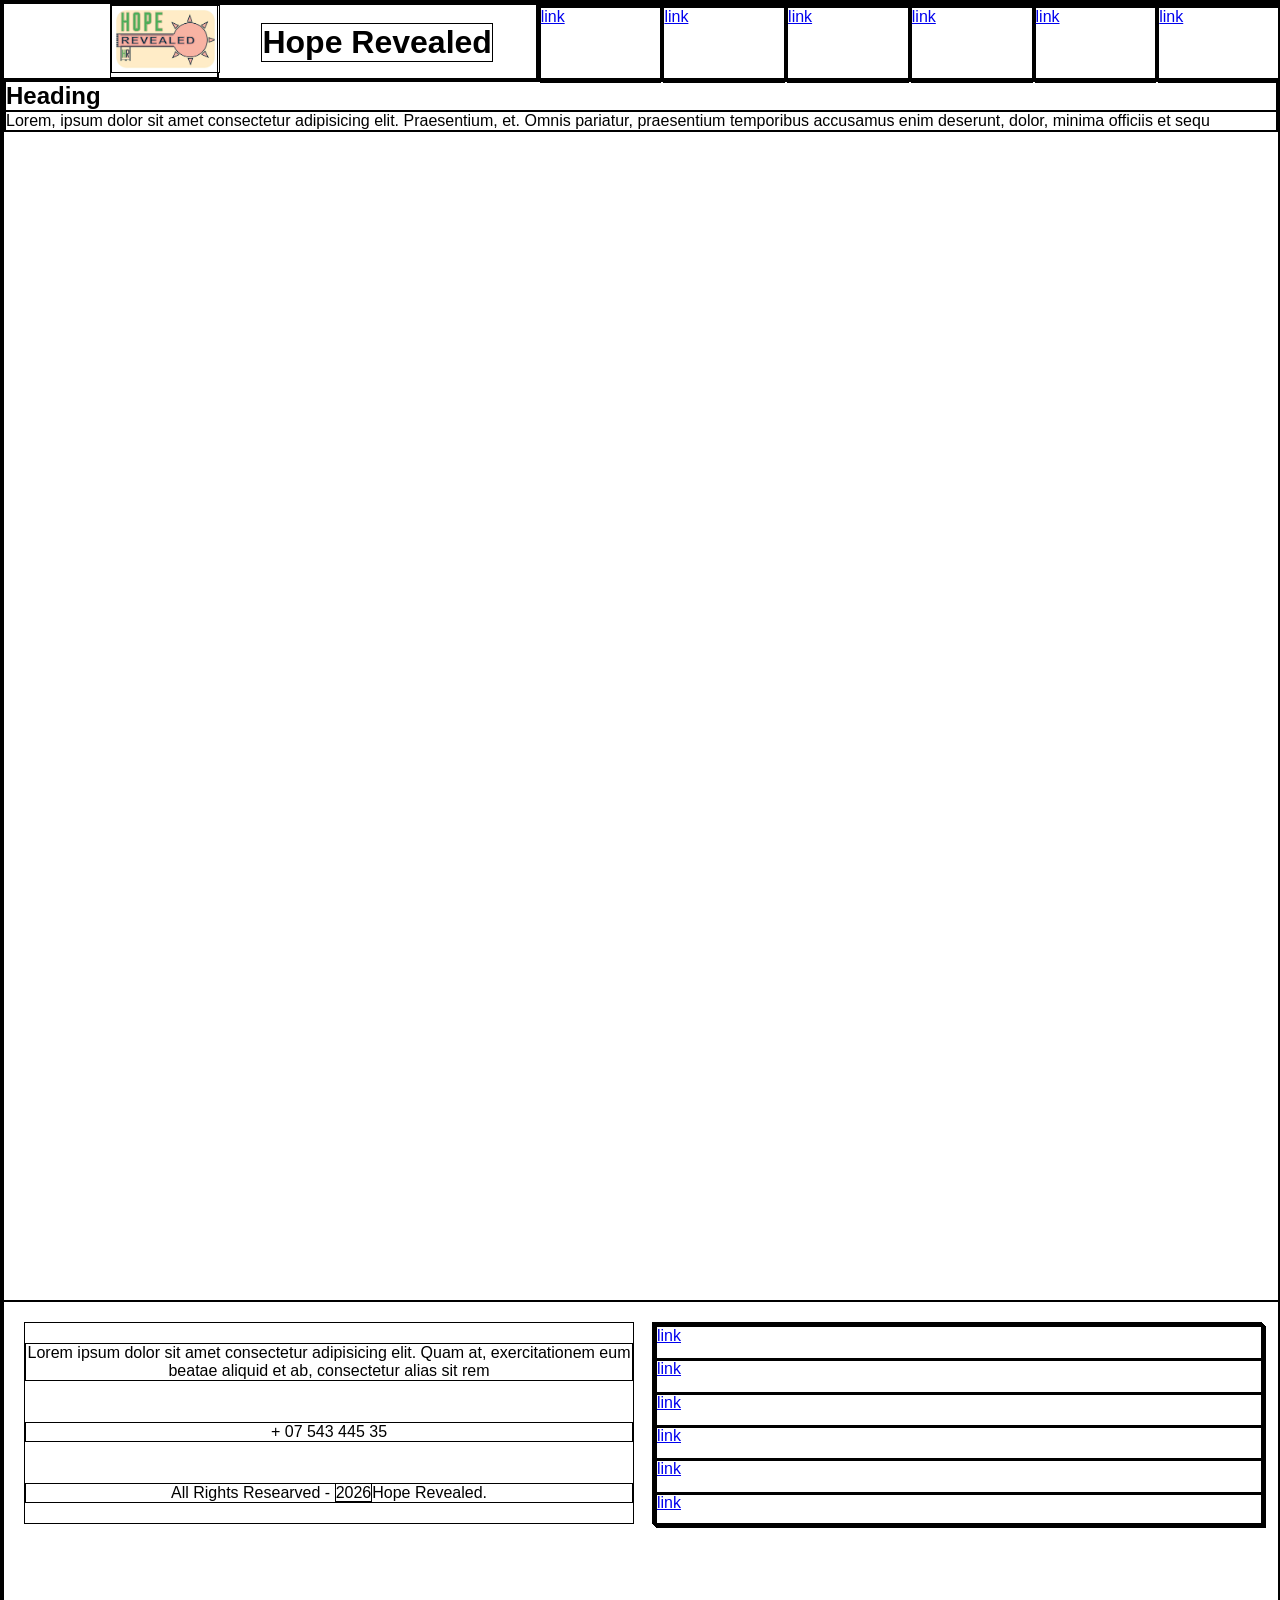
==== index.html @ e5c8e235 "hero section" ====
<!DOCTYPE html>
<html lang="en">
  <head>
    <meta charset="UTF-8" />
    <meta name="viewport" content="width=device-width, initial-scale=1.0" />
    <title>Hope Revealed</title>
    <link
      rel="shortcut icon"
      href="./src/assets/icons/favicon.ico"
      type="image/x-icon"
    />
    <link rel="stylesheet" href="./src/css/style.css" />
    <link rel="stylesheet" href="./src/css/layout.css" />
    <link rel="stylesheet" href="./src/css/mediaqueries.css" />
  </head>
  <body>
    <div class="wrapper">
      <header>
        <div class="logo">
          <img src="./src/assets/images/logo.jpg" alt="logo" />
        </div>
        <div class="heading">
          <h1>Hope Revealed</h1>
        </div>
        <div class="navigation">
          <nav>
            <ul>
              <li><a href="#">link</a></li>
              <li><a href="#">link</a></li>
              <li><a href="#">link</a></li>
              <li><a href="#">link</a></li>
              <li><a href="#">link</a></li>
              <li><a href="#">link</a></li>
            </ul>
          </nav>
        </div>
        <div class="togglebutton">
          <button onclick="ToggleNavigation()">MENU</button>
        </div>
      </header>
      <main>
        <section>
          <h2>Heading</h2>
          <p>
            Lorem, ipsum dolor sit amet consectetur adipisicing elit.
            Praesentium, et. Omnis pariatur, praesentium temporibus accusamus
            enim deserunt, dolor, minima officiis et sequ
          </p>
        </section>
      </main>
      <footer>
        <div class="footertext">
          <p>
            Lorem ipsum dolor sit amet consectetur adipisicing elit. Quam at,
            exercitationem eum beatae aliquid et ab, consectetur alias sit rem
          </p>
          <p>+ 07 543 445 35</p>
          <p>All Rights Researved - <span id="year"></span>Hope Revealed.</p>
        </div>
        <div class="footernavigation">
          <nav>
            <ul>
              <li><a href="#">link</a></li>
              <li><a href="#">link</a></li>
              <li><a href="#">link</a></li>
              <li><a href="#">link</a></li>
              <li><a href="#">link</a></li>
              <li><a href="#">link</a></li>
            </ul>
          </nav>
        </div>
      </footer>
    </div>
    <script src="./src/js/script.js"></script>
  </body>
</html>
---- src/css/layout.css ----
* {
  margin: 0px;
  padding: 0px;
  scroll-behavior: smooth;
  font-family: Arial, sans-serif;
  border: 0.1px solid black;
}

.wrapper {
  width: 100%;
  height: 100%;
  display: grid;
  grid-template-columns: repeat(1, 1fr);
  grid-template-rows: 1fr 16fr 4fr;
}

.wrapper header {
  grid-row: 1;
  width: 100%;
  height: fit-content;
  display: grid;
  grid-template-columns: repeat(12, 1fr);
  grid-template-rows: repeat(1, 20vh), auto, auto;
}
.wrapper header .logo {
  width: 100%;
  grid-column: 2;
  grid-row: 1;
}
.wrapper header .logo img {
  width: 100%;
}
.wrapper header .heading {
  grid-column: 1 / -1;
  height: 100%;
  width: 100%;
  display: flex;
  justify-content: center;
  align-items: center;
  text-align: center;
  grid-row: 2;
}
.wrapper header .navigation {
  grid-column: 1 / -1;
  grid-row: 3;
  height: 100%;
  width: 100%;
  display: none;
}
.wrapper header .navigation nav {
  display: grid;
  grid-template-rows: repeat(12, 1fr);
  grid-template-columns: repeat(12, 1fr);
  height: 100%;
  width: 100%;
}
.wrapper header .navigation nav ul {
  grid-column: 1 / -1;
  grid-row: 1 / -1;
  display: flex;
  justify-content: space-evenly;
  align-items: center;
  flex-direction: column;
  width: 100%;
  height: 100%;
}
.wrapper header .navigation nav ul li {
  width: 100%;
  height: 100%;
  display: flex;
}
.wrapper header .navigation nav ul li a {
  width: 100%;
  height: 100%;
  padding: 8px;
}
.wrapper header .togglebutton {
  grid-column: 12;
  grid-row: 1 / -1;
  height: 100%;
  width: 100%;
  display: grid;
  align-items: center;
  justify-content: center;
}

/* footer */
footer {
  grid-row: 3;
  width: 100%;
  display: grid;
  grid-template-rows: repeat(2, 1fr);
}
footer .footernavigation {
  grid-row: 1;
  width: 100%;
  height: 200px;
}
footer .footernavigation nav {
  width: 100%;
  height: 200px;
}
footer .footernavigation nav ul {
  width: 100%;
  height: 200px;
  display: grid;
}
footer .footernavigation nav ul li {
  width: 100%;
  height: 100%;
  display: grid;
}
footer .footernavigation nav ul li a {
  width: 100%;
  height: 100%;
}
footer .footertext {
  grid-row: 2;
  width: 100%;
  height: 100%;
  display: grid;
  align-items: center;
}
footer .footertext p {
  text-align: center;
}

@media screen and (min-width: 600px) {
  .wrapper header {
    width: 100%;
    /* height: 10vh; */
    display: grid;
    grid-template-columns: repeat(12, 1fr);
    grid-template-rows: repeat(12, 1fr), auto;
  }
  .wrapper header .logo {
    width: 100%;
    grid-column: 2;
    grid-row: 1 / -1;
  }
  .wrapper header .logo img {
    width: 100%;
  }
  .wrapper header .heading {
    grid-column: 3 / 9;
    height: 100%;
    width: 100%;
    display: flex;
    justify-content: center;
    align-items: center;
    text-align: center;
    grid-row: 1 / -1;
  }
  .wrapper header .navigation {
    grid-column: 1 / -1;
    grid-row: 2;
    height: 100%;
    width: 100%;
    display: none;
  }
  .wrapper header .navigation nav {
    display: grid;
    grid-template-rows: repeat(12, 1fr);
    grid-template-columns: repeat(12, 1fr);
    height: 100%;
    width: 100%;
  }
  .wrapper header .navigation nav ul {
    grid-column: 1 / -1;
    grid-row: 1 / -1;
    display: flex;
    justify-content: space-evenly;
    align-items: center;
    flex-direction: column;
    width: 100%;
    height: 100%;
  }
  .wrapper header .navigation nav ul li {
    width: 100%;
    height: 100%;
    display: flex;
  }
  .wrapper header .navigation nav ul li a {
    width: 100%;
    height: 100%;
    padding: 8px;
  }
  .wrapper header .togglebutton {
    grid-column: 12;
    grid-row: 1 / -1;
    height: 100%;
    width: 100%;
    display: grid;
    align-items: center;
    justify-content: center;
  }



}

@media screen and (min-width: 1000px) {
  .wrapper header {
    /* height: 10vh; */
    display: grid;
    grid-template-rows: repeat(12, 1fr);
    grid-template-columns: repeat(12, 1fr);
  }

  .wrapper header .heading {
    grid-column: 3 / 6;
    grid-row: 1/ -1;
    height: 100%;
    width: 100%;
    display: flex;
    justify-content: center;
    align-items: center;
    text-align: center;
  }

  .wrapper header .navigation {
    display: flex;
    grid-column: 6 / -1;
    grid-row: 1/ -1;
    height: 100%;
    width: 100%;
  }
  .wrapper header .navigation nav ul {
    grid-column: 1 / -1;
    grid-row: 1 / -1;
    display: flex;
    justify-content: space-evenly;
    align-items: center;
    flex-direction: row;
    width: 100%;
    height: 100%;
  }
  .wrapper header .navigation nav ul li {
    width: 100%;
    height: 100%;
    display: flex;
  }
  .wrapper header .navigation nav ul li a {
    width: 100%;
    height: 100%;
    padding: 0px;
  }
  .wrapper header .togglebutton {
    display: none;
  }

    /* footer */
  footer {
    grid-row: 3;
    width: 100%;
    display: grid;
    grid-template-columns: 20px 1fr 20px 1fr 20px;
    grid-template-rows: 20px repeat(1, 1fr) 20px;
  }
  footer .footernavigation {
    grid-column: 4;
    grid-row: 2;
    width: 100%;
    height: 200px;
  } 
  footer .footertext {
    grid-column: 2;
    grid-row: 2;
    width: 100%;
    height: 200px;
  } 

}
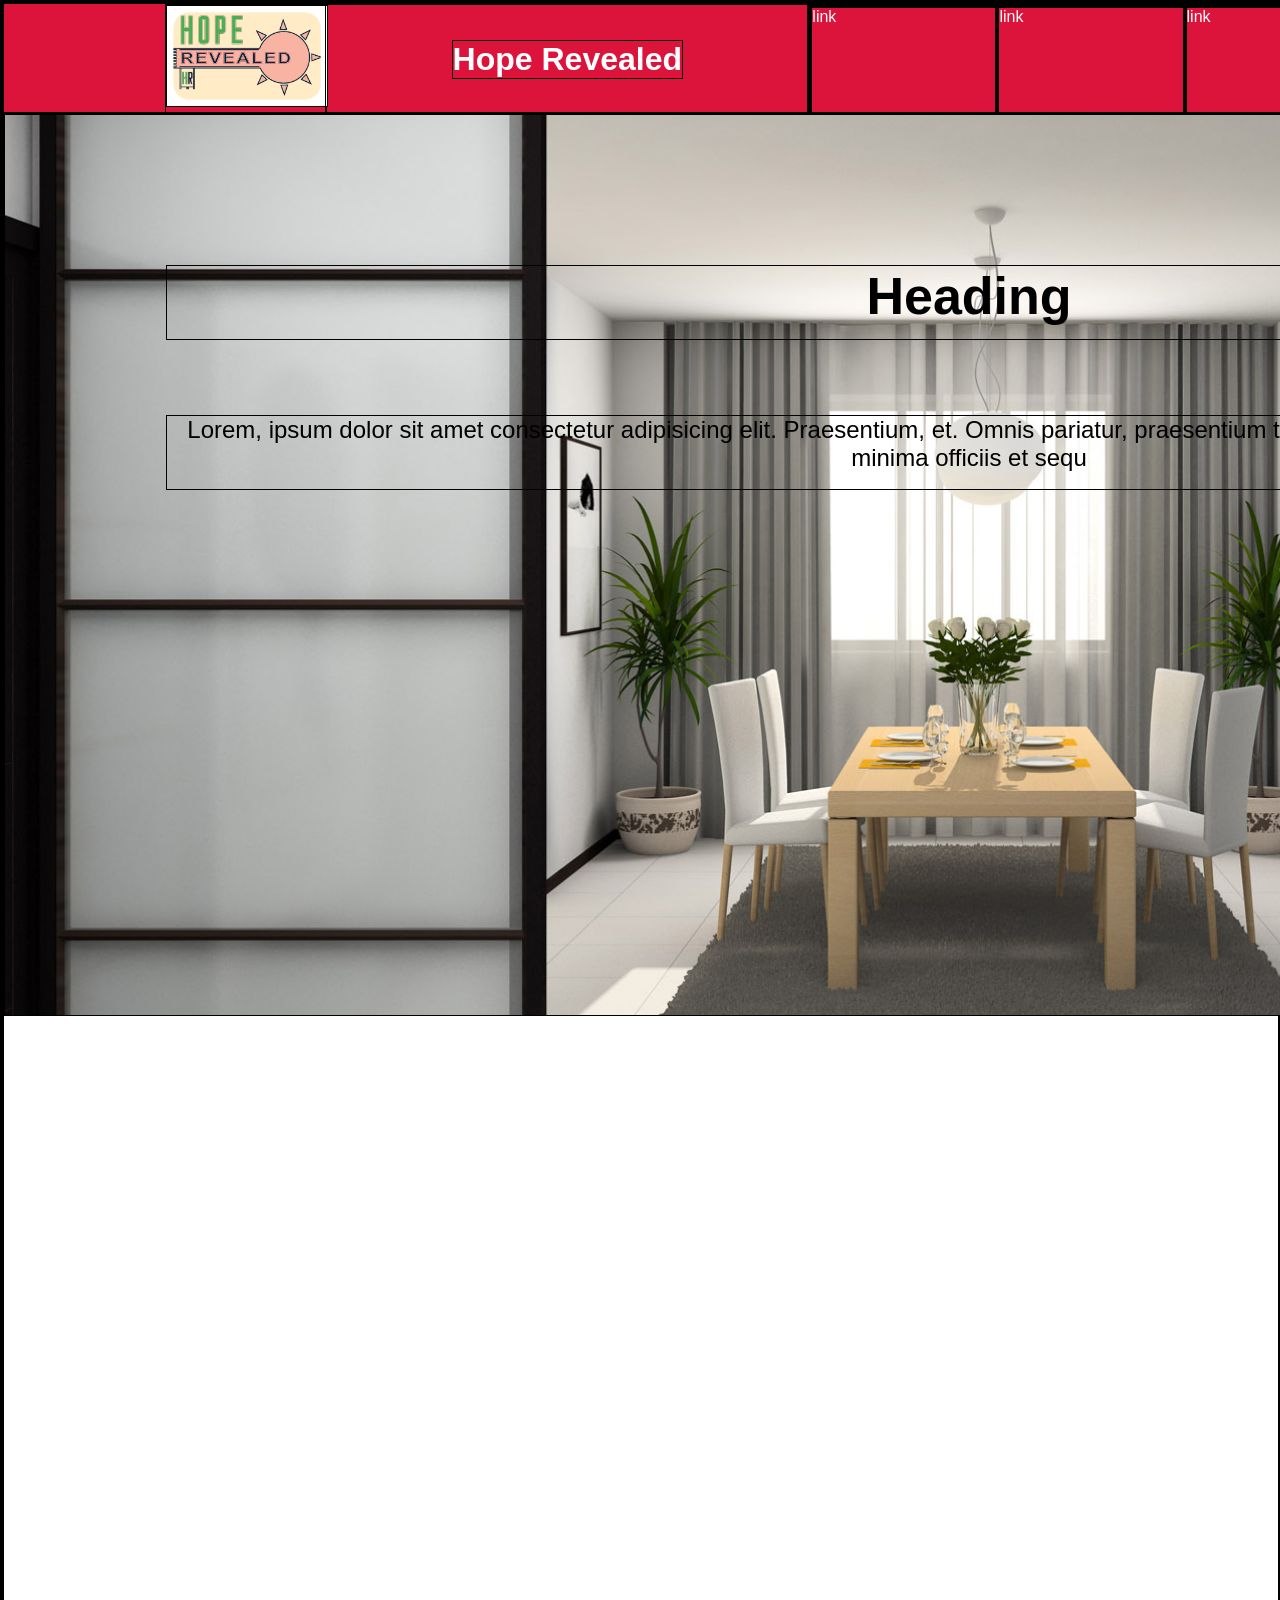
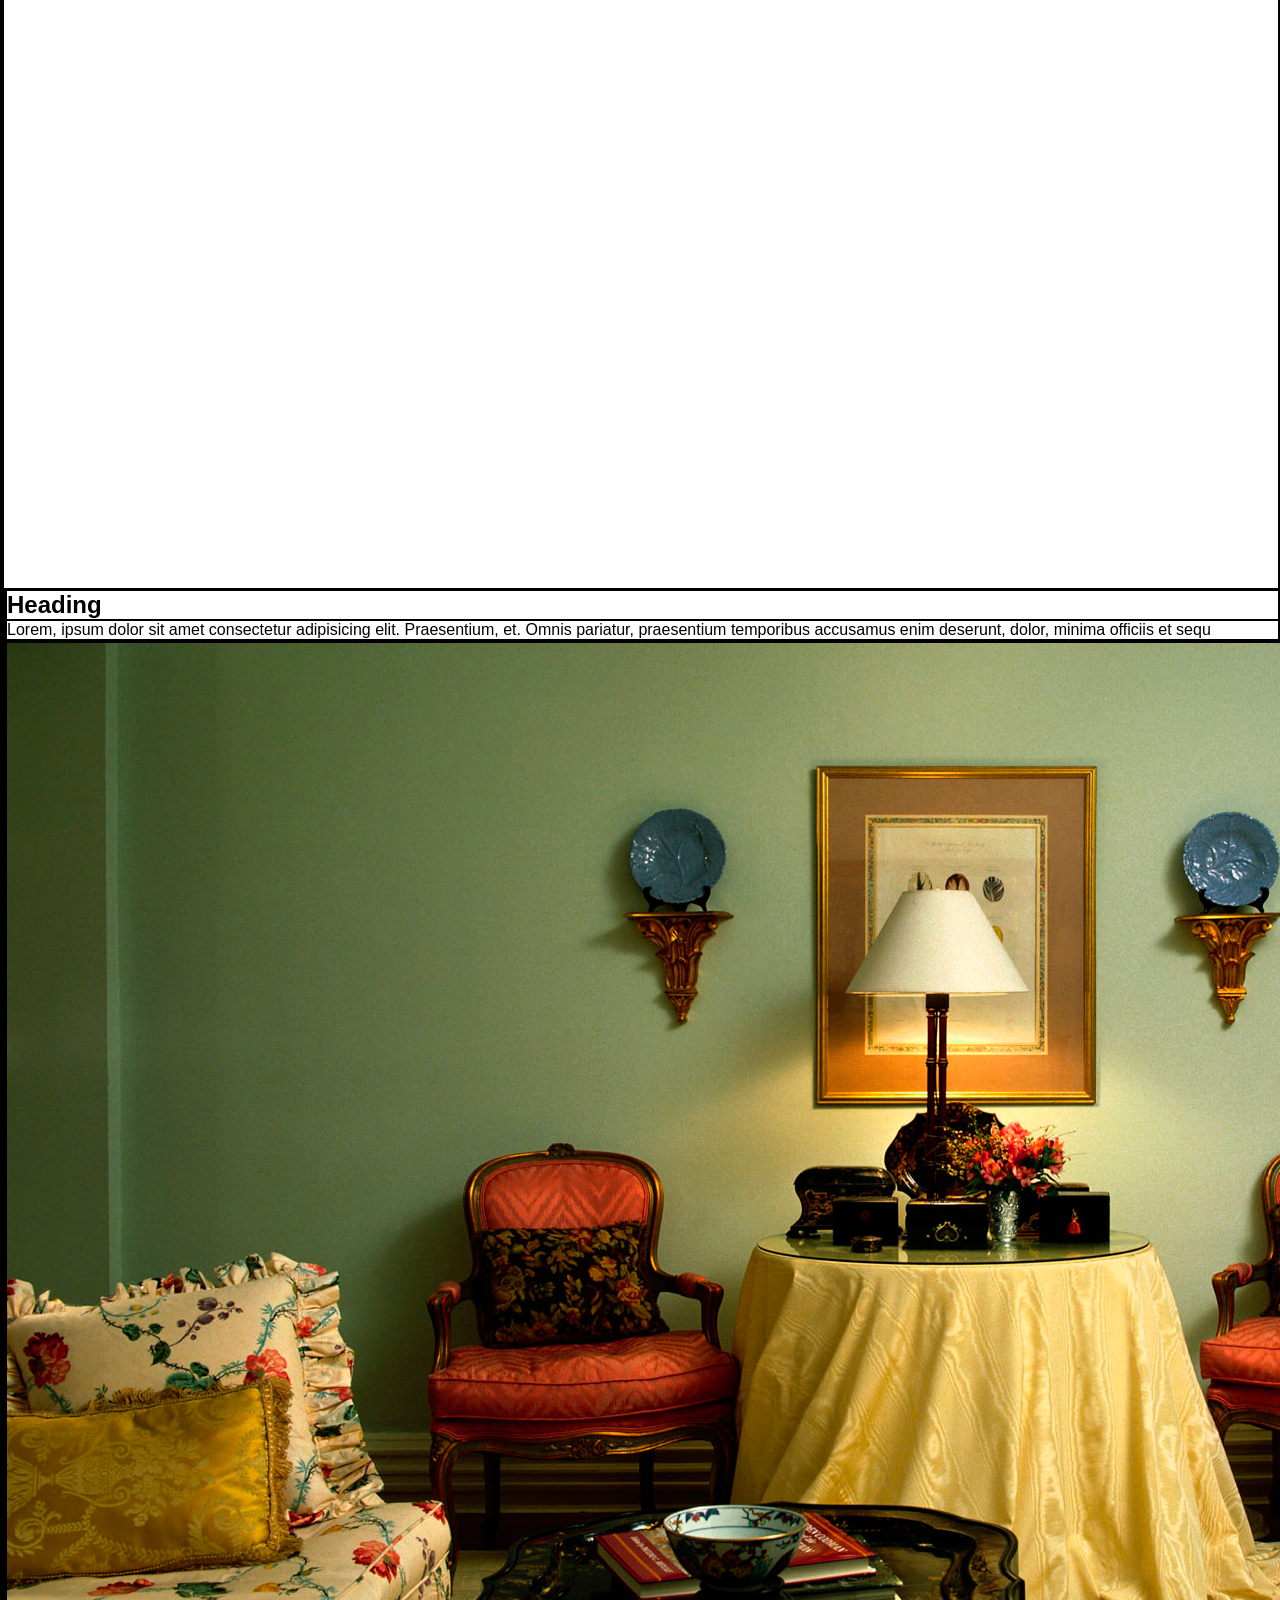
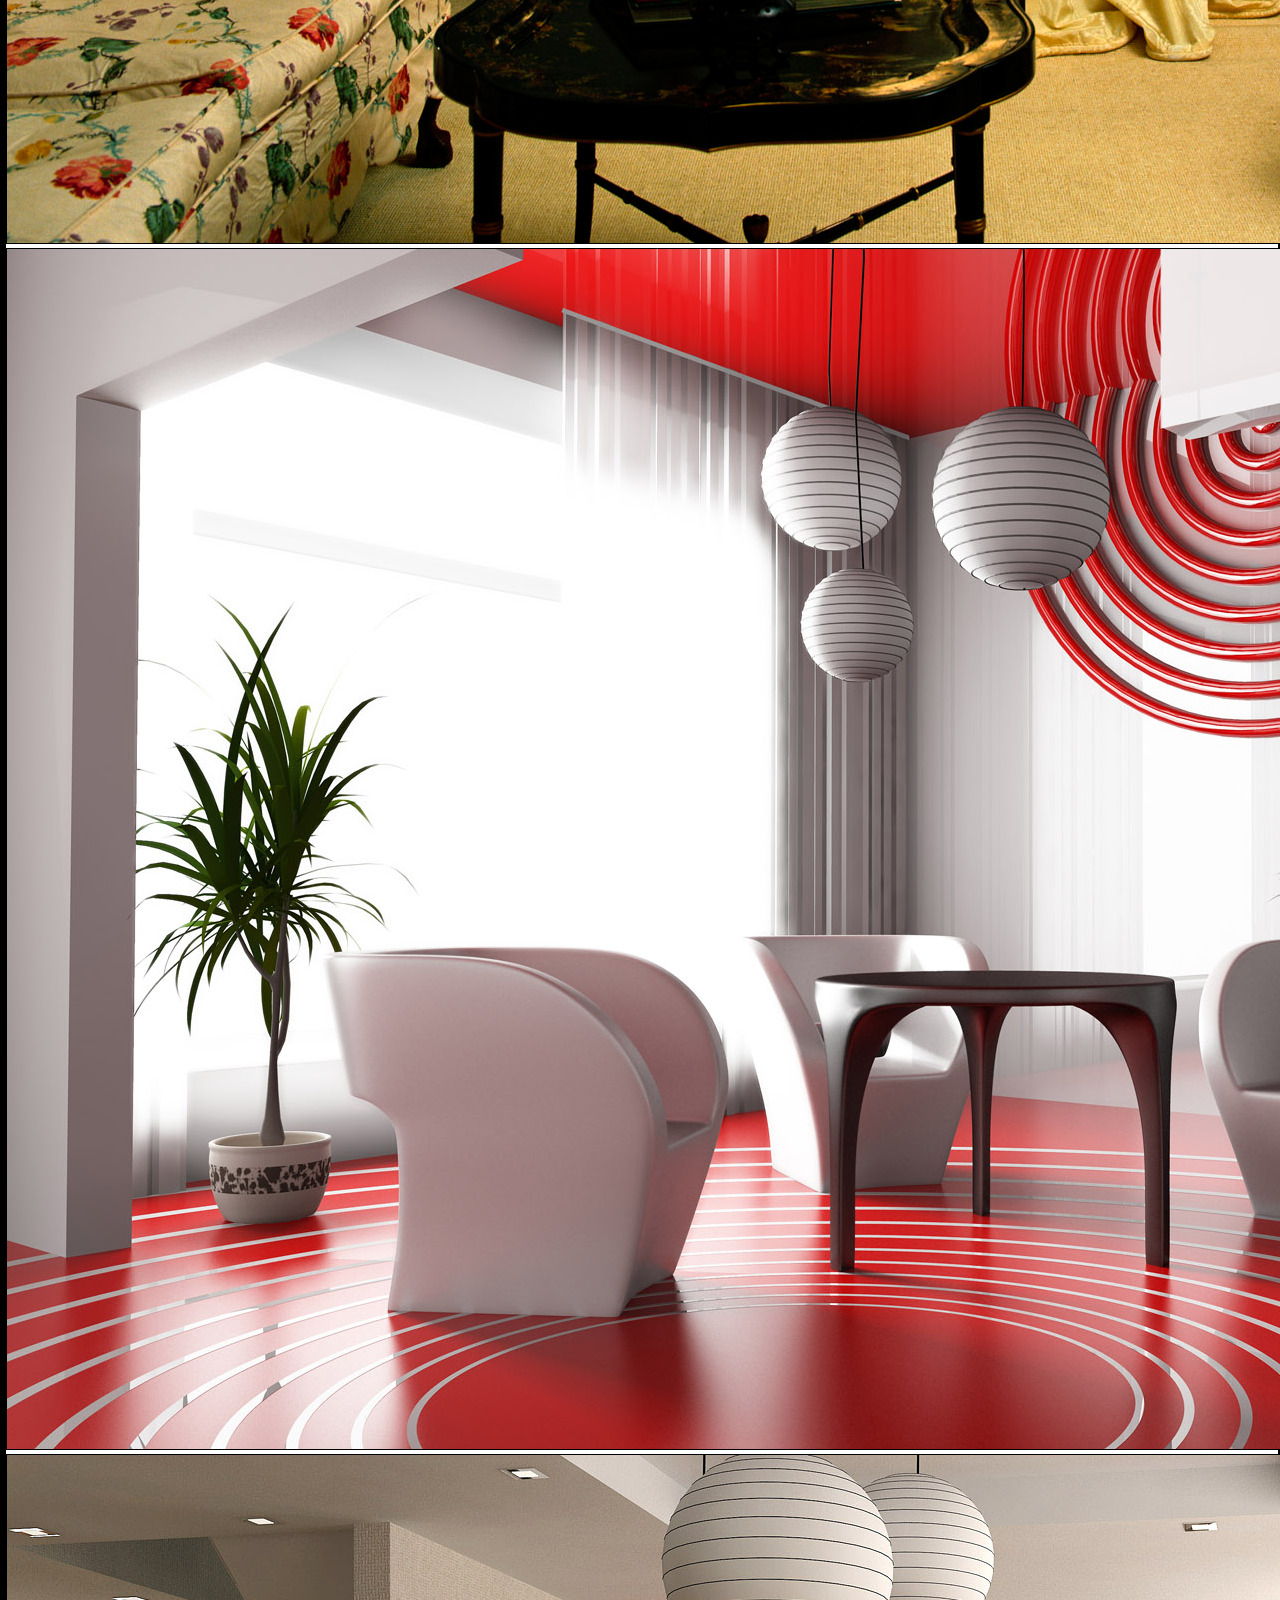
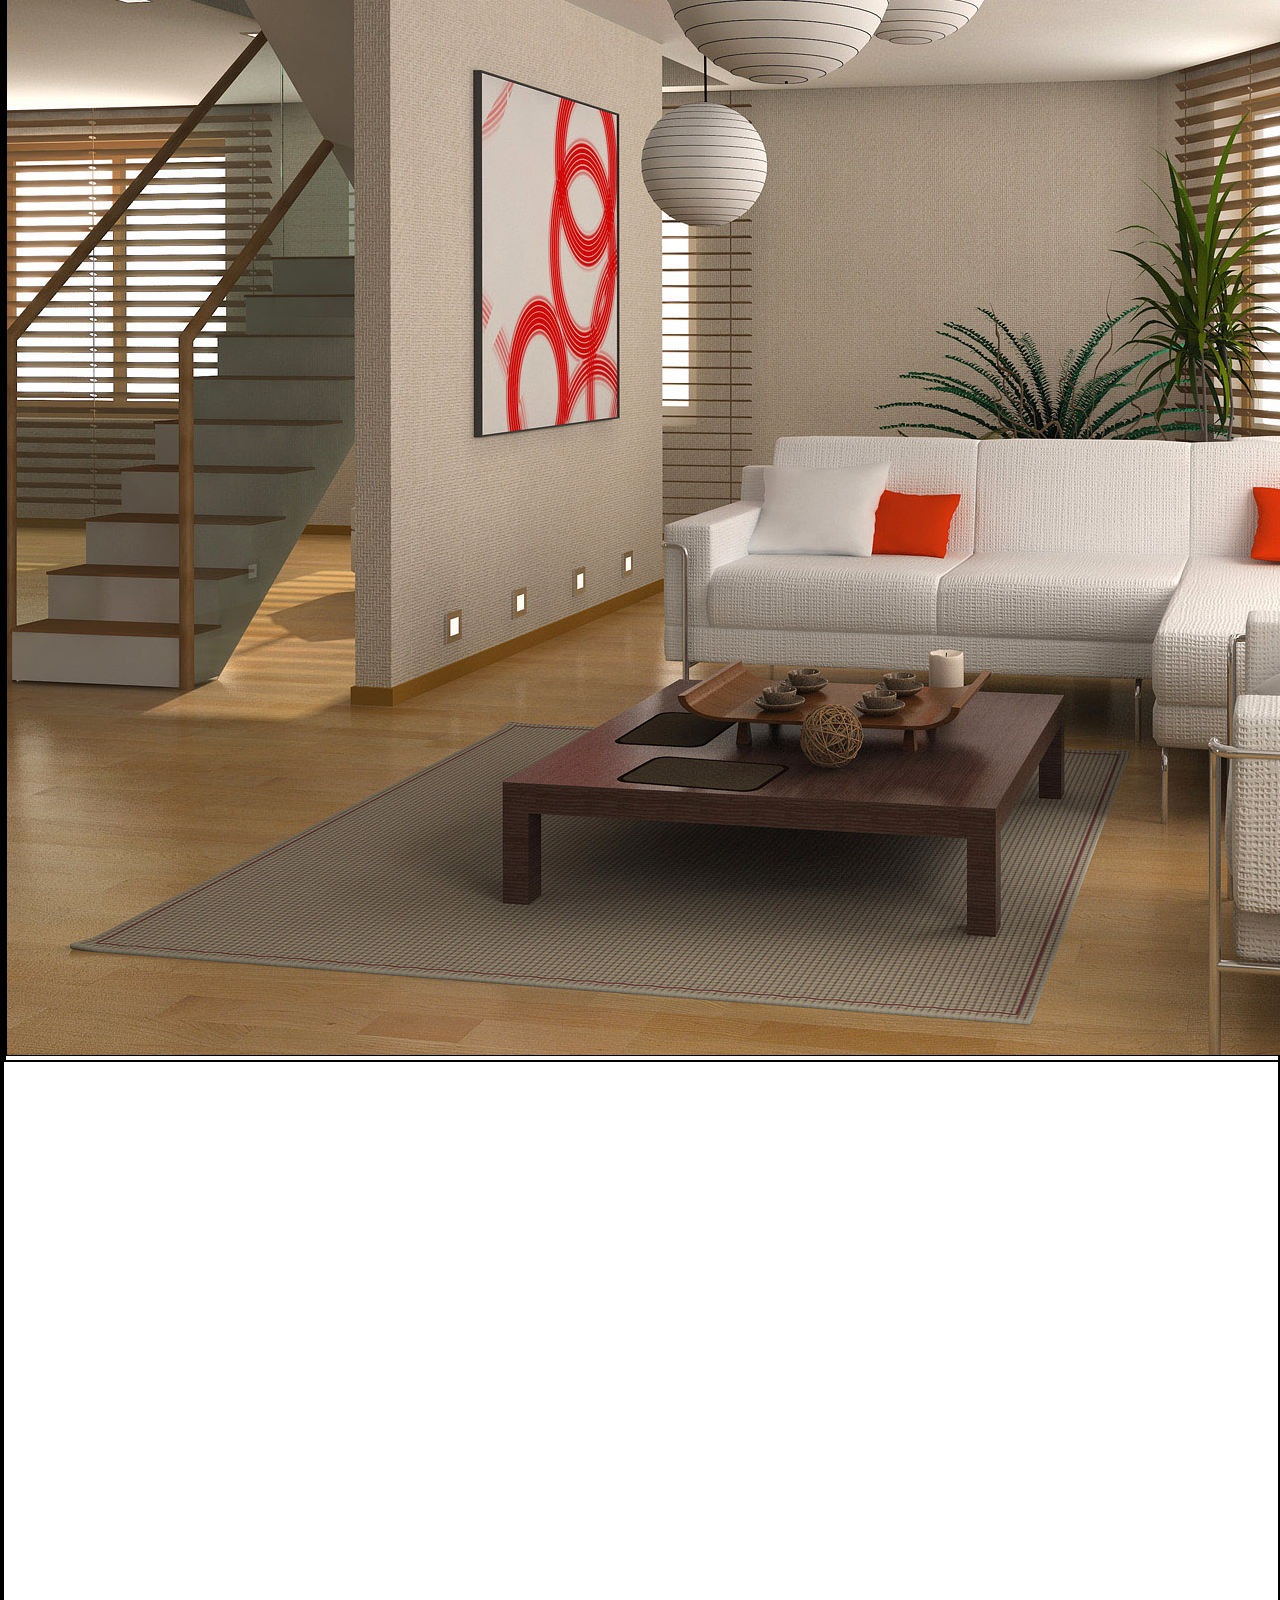
==== commit 0dc30a0f: "about section content" ====
--- a/index.html
+++ b/index.html
@@ -39,13 +39,28 @@
         </div>
       </header>
       <main>
-        <section>
+        <section class="hero-section">
           <h2>Heading</h2>
           <p>
             Lorem, ipsum dolor sit amet consectetur adipisicing elit.
             Praesentium, et. Omnis pariatur, praesentium temporibus accusamus
             enim deserunt, dolor, minima officiis et sequ
           </p>
+        </section>
+        <section class="about-section">
+          <div class="abouttext">
+          <h2>Heading</h2>
+          <p>
+            Lorem, ipsum dolor sit amet consectetur adipisicing elit.
+            Praesentium, et. Omnis pariatur, praesentium temporibus accusamus
+            enim deserunt, dolor, minima officiis et sequ
+          </p>
+        </div>
+        <div class="aboutimages">
+          <img src="./src/assets/images/image5.jpg" alt="">
+          <img src="./src/assets/images/image3.jpg" alt="">
+          <img src="./src/assets/images/image2.jpg" alt="">
+        </div>
         </section>
       </main>
       <footer>
--- a/src/css/style.css
+++ b/src/css/style.css
@@ -0,0 +1,120 @@
+:root {
+    --color-primary: crimson;
+    --color-secondary: rgb(3, 29, 77);
+    --color-white: #ffffff;
+    --textxxl: 52px;
+    --textxl: 32px;
+    --textl: 24px;
+;
+}
+
+  .wrapper header {
+    background-color: var(--color-primary);
+  }
+  .wrapper header .logo {
+  }
+  .wrapper header .logo img {
+    width: 100%;
+  }
+  .wrapper header .heading {
+    /* color: var(--color-white); */
+  }
+  .wrapper header .heading h1 {
+    color: var(--color-white);
+  }
+  .wrapper header .navigation {
+    grid-column: 1 / -1;
+    grid-row: 3;
+    height: 100%;
+    width: 100%;
+    display: none;
+  }
+  .wrapper header .navigation nav {
+    display: grid;
+    grid-template-rows: repeat(12, 1fr);
+    grid-template-columns: repeat(12, 1fr);
+    height: 100%;
+    width: 100%;
+  }
+  .wrapper header .navigation nav ul {
+    grid-column: 1 / -1;
+    grid-row: 1 / -1;
+    display: flex;
+    justify-content: space-evenly;
+    align-items: center;
+    flex-direction: column;
+    width: 100%;
+    height: 100%;
+  }
+  .wrapper header .navigation nav ul li {
+   list-style: none;
+  }
+  .wrapper header .navigation nav ul li a {
+    color: var(--color-white);
+    text-decoration: none;
+  }
+  .wrapper header .togglebutton button {
+    padding: 4px;
+    color: var(--color-white);
+    background-color: var(--color-secondary);
+  }
+  
+  /* footer */
+  footer {
+    grid-row: 3;
+    width: 100%;
+    display: grid;
+    grid-template-rows: repeat(2, 1fr);
+  }
+  footer .footernavigation {
+    grid-row: 1;
+    width: 100%;
+    height: 200px;
+  }
+  footer .footernavigation nav {
+    width: 100%;
+    height: 200px;
+  }
+  footer .footernavigation nav ul {
+    width: 100%;
+    height: 200px;
+    display: grid;
+  }
+  footer .footernavigation nav ul li {
+    width: 100%;
+    height: 100%;
+    display: grid;
+  }
+  footer .footernavigation nav ul li a {
+    width: 100%;
+    height: 100%;
+  }
+  footer .footertext {
+    grid-row: 2;
+    width: 100%;
+    height: 100%;
+    display: grid;
+    align-items: center;
+  }
+  footer .footertext p {
+    text-align: center;
+  }
+
+  /* main */
+
+.wrapper main {
+  width: 100%;
+}
+.wrapper main .hero-section {
+  background-image: url("../assets/images/image1.jpg");
+  background-position: center;
+  background-size: cover;
+  background-repeat: no-repeat;
+}
+.wrapper main .hero-section h2 {
+  font-size: var(--textxxl);
+}
+.wrapper main .hero-section p {
+  text-align: center;
+  font-size: var(--textl);
+}
--- a/src/css/layout.css
+++ b/src/css/layout.css
@@ -11,7 +11,7 @@
   height: 100%;
   display: grid;
   grid-template-columns: repeat(1, 1fr);
-  grid-template-rows: 1fr 16fr 4fr;
+  grid-template-rows: auto 16fr 4fr;
 }
 
 .wrapper header {
@@ -20,11 +20,12 @@
   height: fit-content;
   display: grid;
   grid-template-columns: repeat(12, 1fr);
-  grid-template-rows: repeat(1, 20vh), auto, auto;
+  grid-template-rows: auto, auto, auto;
 }
 .wrapper header .logo {
   width: 100%;
-  grid-column: 2;
+  height: 100%;
+  grid-column: 2 / 4;
   grid-row: 1;
 }
 .wrapper header .logo img {
@@ -75,7 +76,7 @@
   padding: 8px;
 }
 .wrapper header .togglebutton {
-  grid-column: 12;
+  grid-column: 11;
   grid-row: 1 / -1;
   height: 100%;
   width: 100%;
@@ -123,6 +124,30 @@
 }
 footer .footertext p {
   text-align: center;
+}
+
+/* main */
+
+.wrapper main {
+  width: 100%;
+  display: grid;
+  grid-template-rows: repeat(6, 1fr);
+}
+.wrapper main .hero-section {
+  height: 100vh;
+  width: 100%;
+  display: grid;
+  grid-template-columns: repeat(12, 1fr);
+  grid-template-rows: repeat(12, 1fr);
+}
+.wrapper main .hero-section h2 {
+  grid-row: 3;
+  grid-column: 2 / 12;
+  text-align: center;
+}
+.wrapper main .hero-section p {
+  grid-row: 5;
+  grid-column: 2 / 12;
 }
 
 @media screen and (min-width: 600px) {
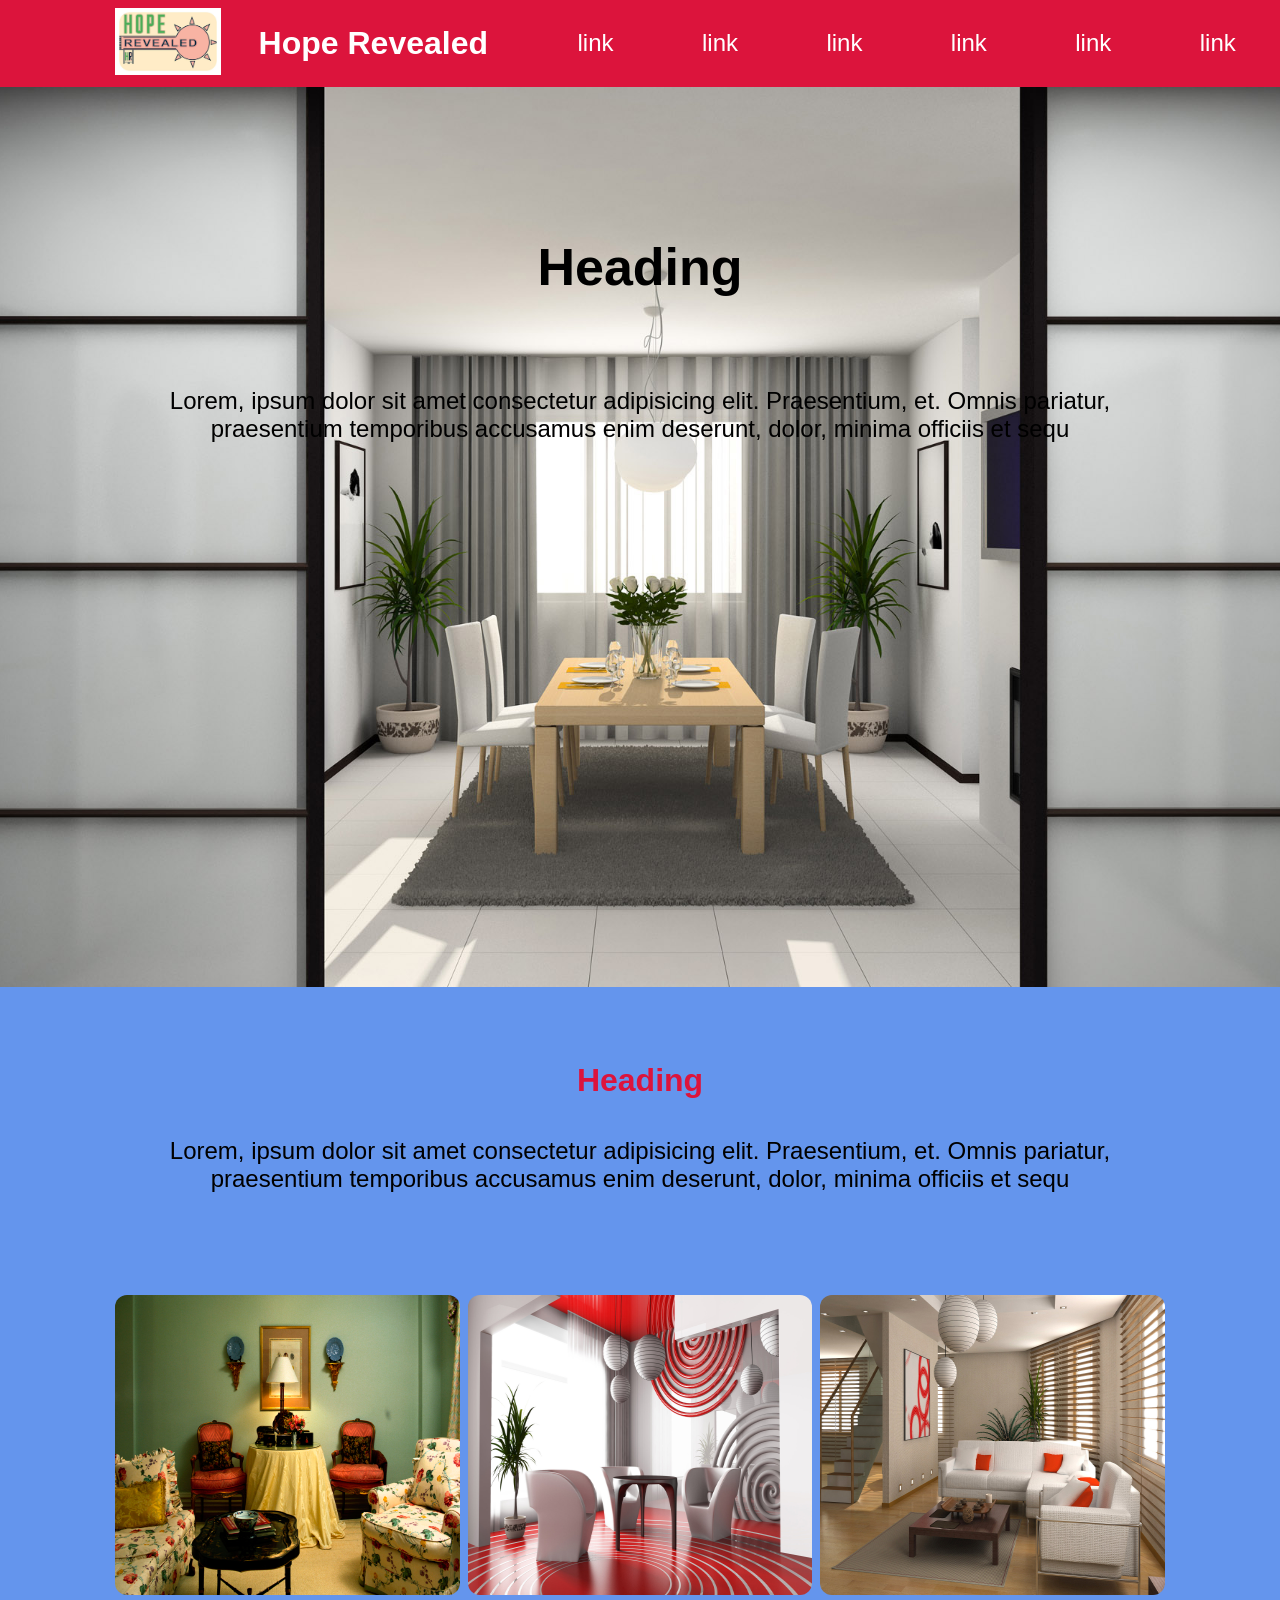
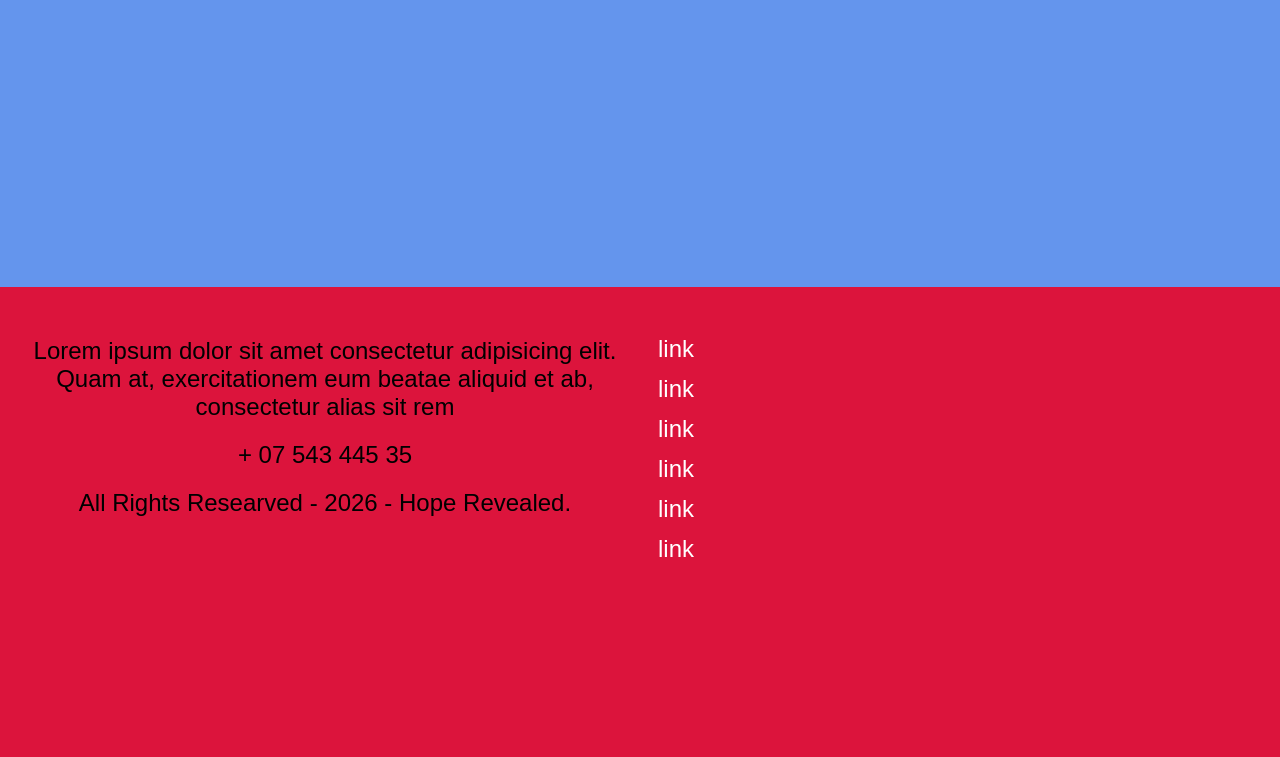
==== commit 7c7512d2: "worked on mobile responsiveness" ====
--- a/index.html
+++ b/index.html
@@ -70,7 +70,7 @@
             exercitationem eum beatae aliquid et ab, consectetur alias sit rem
           </p>
           <p>+ 07 543 445 35</p>
-          <p>All Rights Researved - <span id="year"></span>Hope Revealed.</p>
+          <p>All Rights Researved - <span id="year"></span> - Hope Revealed.</p>
         </div>
         <div class="footernavigation">
           <nav>
--- a/src/css/style.css
+++ b/src/css/style.css
@@ -1,6 +1,7 @@
 :root {
     --color-primary: crimson;
-    --color-secondary: rgb(3, 29, 77);
+    --color-secondary: cornflowerblue;
+    --color-secondary-dark: #031d4d;
     --color-white: #ffffff;
     --textxxl: 52px;
     --textxl: 32px;
@@ -10,6 +11,7 @@
 
   .wrapper header {
     background-color: var(--color-primary);
+    overflow: hidden;
   }
   .wrapper header .logo {
   }
@@ -23,16 +25,12 @@
     color: var(--color-white);
   }
   .wrapper header .navigation {
-    grid-column: 1 / -1;
     grid-row: 3;
     height: 100%;
     width: 100%;
     display: none;
   }
   .wrapper header .navigation nav {
-    display: grid;
-    grid-template-rows: repeat(12, 1fr);
-    grid-template-columns: repeat(12, 1fr);
     height: 100%;
     width: 100%;
   }
@@ -49,14 +47,37 @@
   .wrapper header .navigation nav ul li {
    list-style: none;
   }
+  @media screen and (min-width: 1000px) {
+    .wrapper header .navigation nav ul li a {
+      color: var(--color-white);
+      text-decoration: none;
+      font-size: var(--textl);
+      display: flex;
+      align-items: center;
+      justify-content: center;
+    }
+    .wrapper header .navigation nav ul li a:hover {
+      background-color: var(--color-secondary);
+      border-bottom: 2px solid var(--color-white);
+      scale: 101%;
+    }
+
+  }
   .wrapper header .navigation nav ul li a {
     color: var(--color-white);
     text-decoration: none;
+    font-size: var(--textl);
+  }
+  .wrapper header .navigation nav ul li a:hover {
+    background-color: var(--color-secondary);
+    border-bottom: 2px solid var(--color-white);
+    scale: 101%;
   }
   .wrapper header .togglebutton button {
-    padding: 4px;
+    padding: 8px;
+    border-radius: 8px;
     color: var(--color-white);
-    background-color: var(--color-secondary);
+    background-color: var(--color-secondary-dark);
   }
   
   /* footer */
@@ -65,6 +86,7 @@
     width: 100%;
     display: grid;
     grid-template-rows: repeat(2, 1fr);
+    background-color: var(--color-primary);
   }
   footer .footernavigation {
     grid-row: 1;
@@ -88,7 +110,11 @@
   footer .footernavigation nav ul li a {
     width: 100%;
     height: 100%;
+    text-decoration: none;
+    font-size: var(--textl);
+    color: var(--color-white);
   }
+
   footer .footertext {
     grid-row: 2;
     width: 100%;
@@ -97,6 +123,8 @@
     align-items: center;
   }
   footer .footertext p {
+    padding: 8px;
+    font-size: var(--textl);
     text-align: center;
   }
 
@@ -117,4 +145,25 @@
 .wrapper main .hero-section p {
   text-align: center;
   font-size: var(--textl);
-}+}
+
+
+
+/* about-section */
+
+.about-section {
+  background-color: var(--color-secondary);
+}
+.about-section .abouttext h2{
+  color: var(--color-primary);
+  font-size: var(--textxl);
+}
+.about-section .abouttext p{
+  font-size: var(--textl);
+}
+
+.wrapper main .about-section .aboutimages img {
+  width: 100%;
+  height: 100%;
+  border-radius: 12px;
+}
--- a/src/css/layout.css
+++ b/src/css/layout.css
@@ -3,7 +3,6 @@
   padding: 0px;
   scroll-behavior: smooth;
   font-family: Arial, sans-serif;
-  border: 0.1px solid black;
 }
 
 .wrapper {
@@ -21,12 +20,14 @@
   display: grid;
   grid-template-columns: repeat(12, 1fr);
   grid-template-rows: auto, auto, auto;
+  overflow: hidden;
 }
 .wrapper header .logo {
   width: 100%;
   height: 100%;
   grid-column: 2 / 4;
   grid-row: 1;
+  margin: 8px;
 }
 .wrapper header .logo img {
   width: 100%;
@@ -58,23 +59,30 @@
 .wrapper header .navigation nav ul {
   grid-column: 1 / -1;
   grid-row: 1 / -1;
+  display: grid;
+  grid-template-columns: repeat(1, 1fr);
+  width: 100%;
+  height: 100%;
+}
+.wrapper header .navigation nav ul li {
+  grid-column: 1 / -1;
+  width: 100%;
+  height: 40px;
   display: flex;
-  justify-content: space-evenly;
-  align-items: center;
-  flex-direction: column;
-  width: 100%;
-  height: 100%;
-}
-.wrapper header .navigation nav ul li {
-  width: 100%;
-  height: 100%;
-  display: flex;
+  overflow: hidden;
 }
 .wrapper header .navigation nav ul li a {
   width: 100%;
   height: 100%;
   padding: 8px;
-}
+  transition: 0.5s;
+}
+.wrapper header .navigation nav ul li a:hover {
+  scale: 101%;
+  background-color: rgb(15, 3, 68);
+  transition: 0.5s;
+}
+
 .wrapper header .togglebutton {
   grid-column: 11;
   grid-row: 1 / -1;
@@ -88,32 +96,51 @@
 /* footer */
 footer {
   grid-row: 3;
+  height: 100%;
   width: 100%;
   display: grid;
   grid-template-rows: repeat(2, 1fr);
-}
+  padding-top: 20px;
+}
+
 footer .footernavigation {
+  grid-column: 1 / -1;
   grid-row: 1;
-  width: 100%;
-  height: 200px;
+  height: 100%;
+  width: 100%;
 }
 footer .footernavigation nav {
-  width: 100%;
-  height: 200px;
+  display: grid;
+  grid-template-rows: repeat(12, 1fr);
+  grid-template-columns: repeat(12, 1fr);
+  height: 100%;
+  width: 100%;
 }
 footer .footernavigation nav ul {
-  width: 100%;
-  height: 200px;
-  display: grid;
+  grid-column: 1 / -1;
+  grid-row: 1 / -1;
+  display: grid;
+  grid-template-columns: repeat(1, 1fr);
+  width: 100%;
+  height: 100%;
 }
 footer .footernavigation nav ul li {
-  width: 100%;
-  height: 100%;
-  display: grid;
+  grid-column: 1 / -1;
+  width: 100%;
+  height: 40px;
+  display: flex;
+  overflow: hidden;
 }
 footer .footernavigation nav ul li a {
   width: 100%;
   height: 100%;
+  padding: 8px;
+  transition: 0.5s;
+}
+footer .footernavigation nav ul li a:hover {
+  scale: 101%;
+  background-color: rgb(15, 3, 68);
+  transition: 0.5s;
 }
 footer .footertext {
   grid-row: 2;
@@ -131,8 +158,10 @@
 .wrapper main {
   width: 100%;
   display: grid;
-  grid-template-rows: repeat(6, 1fr);
-}
+  grid-template-rows: 100vh repeat(1, 1fr);
+}
+
+/* hero-section */
 .wrapper main .hero-section {
   height: 100vh;
   width: 100%;
@@ -150,6 +179,30 @@
   grid-column: 2 / 12;
 }
 
+/* about-section */
+
+.about-section {
+  height: 150vh;
+  width: 100%;
+  display: grid;
+  grid-template-columns: repeat(12, 1fr);
+  grid-template-rows: repeat(12, 1fr);
+}
+.wrapper main .about-section .abouttext {
+  grid-row: 2 / 4;
+  grid-column: 1 / -1;
+  text-align: center;
+}
+.wrapper main .about-section .aboutimages {
+  grid-row: 5 / 11;
+  grid-column: 1 / -1;
+  text-align: center;
+}
+.wrapper main .about-section .aboutimages img {
+  width: 90%;
+  height: 200px;
+}
+
 @media screen and (min-width: 600px) {
   .wrapper header {
     width: 100%;
@@ -211,7 +264,7 @@
     padding: 8px;
   }
   .wrapper header .togglebutton {
-    grid-column: 12;
+    grid-column: 11;
     grid-row: 1 / -1;
     height: 100%;
     width: 100%;
@@ -220,8 +273,53 @@
     justify-content: center;
   }
 
-
-
+  /* hero-section */
+  .wrapper main .hero-section {
+    height: 100vh;
+    width: 100%;
+    display: grid;
+    grid-template-columns: repeat(12, 1fr);
+    grid-template-rows: repeat(12, 1fr);
+  }
+  .wrapper main .hero-section h2 {
+    grid-row: 3;
+    grid-column: 2 / 12;
+    text-align: center;
+  }
+  .wrapper main .hero-section p {
+    grid-row: 5;
+    grid-column: 2 / 12;
+  }
+
+  /* about-section */
+
+  .about-section {
+    height: 100vh;
+    width: 100%;
+    display: grid;
+    grid-template-columns: repeat(12, 1fr);
+    grid-template-rows: repeat(12, 1fr);
+  }
+  .wrapper main .about-section .abouttext {
+    grid-row: 2 / 4;
+    grid-column: 2 / -2;
+    text-align: center;
+    display: grid;
+    gap: 20px;
+  }
+  .wrapper main .about-section .aboutimages {
+    grid-row: 5 / 11;
+    grid-column: 2 / -2;
+    text-align: center;
+    display: grid;
+    grid-template-columns: repeat(3, 1fr);
+    padding: 8px;
+    gap: 8px;
+  }
+  .wrapper main .about-section .aboutimages img {
+    width: 100%;
+    height: 300px;
+  }
 }
 
 @media screen and (min-width: 1000px) {
@@ -269,15 +367,19 @@
     width: 100%;
     height: 100%;
     padding: 0px;
+    display: flex;
+    align-items: center;
+    justify-content: center;
   }
   .wrapper header .togglebutton {
     display: none;
   }
 
-    /* footer */
+  /* footer */
   footer {
     grid-row: 3;
     width: 100%;
+    height: 100%;
     display: grid;
     grid-template-columns: 20px 1fr 20px 1fr 20px;
     grid-template-rows: 20px repeat(1, 1fr) 20px;
@@ -287,12 +389,14 @@
     grid-row: 2;
     width: 100%;
     height: 200px;
-  } 
+  }
+  footer .footernavigation nav ul li a {
+    border-radius: 8px;
+  }
   footer .footertext {
     grid-column: 2;
     grid-row: 2;
     width: 100%;
     height: 200px;
-  } 
-
-}
+  }
+}
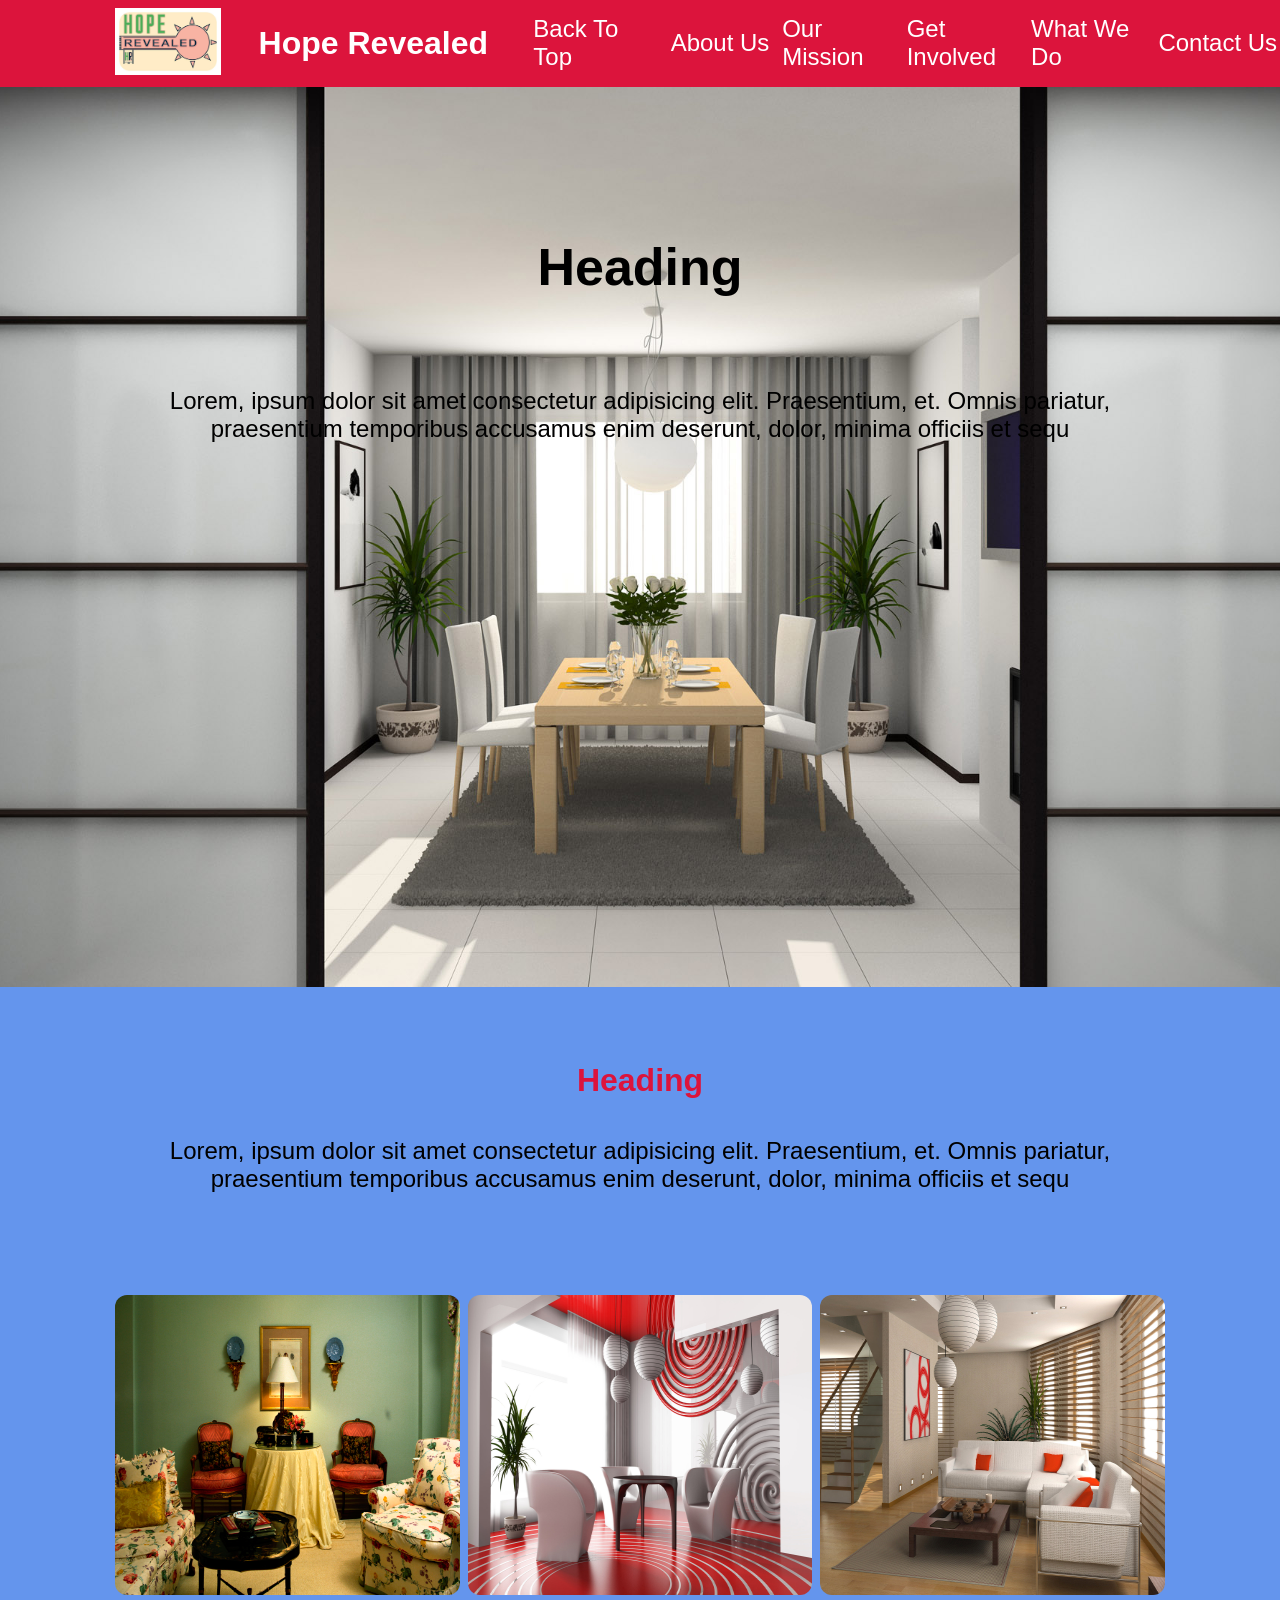
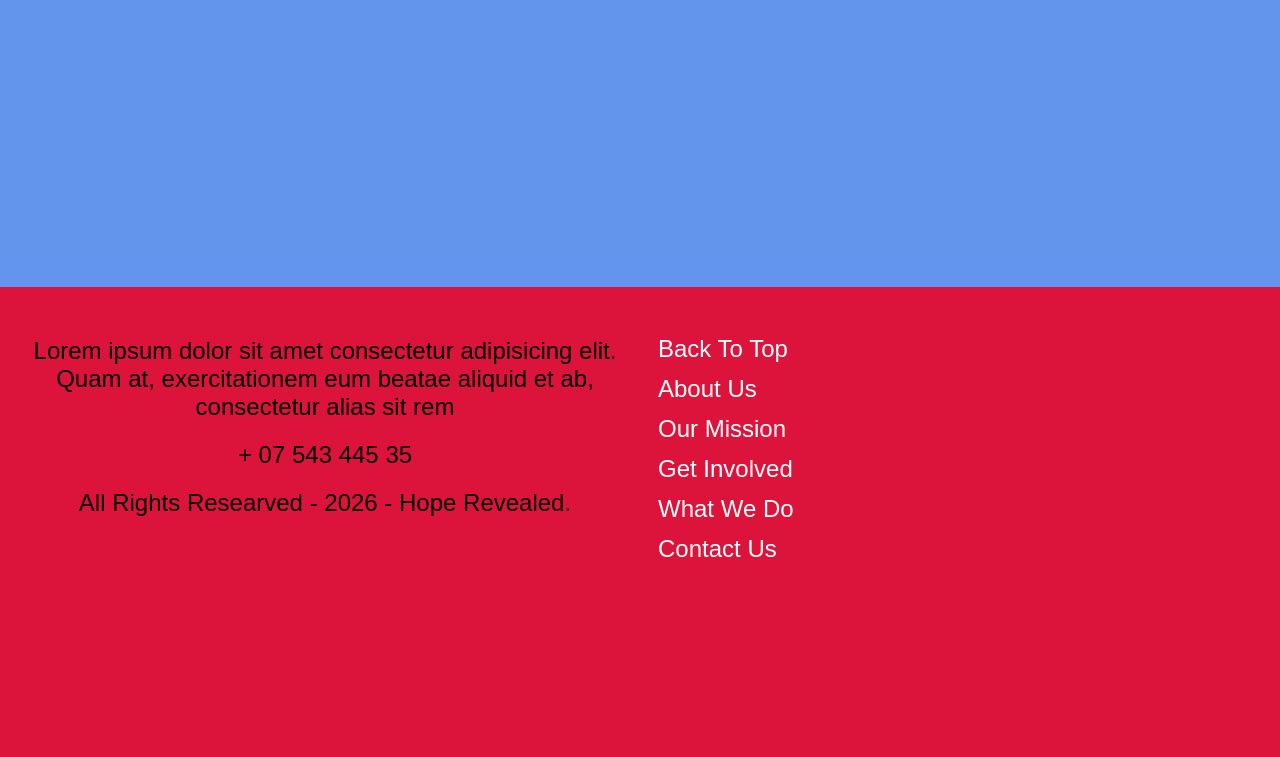
==== commit 2383f495: "navigation links text" ====
--- a/index.html
+++ b/index.html
@@ -25,12 +25,12 @@
         <div class="navigation">
           <nav>
             <ul>
-              <li><a href="#">link</a></li>
-              <li><a href="#">link</a></li>
-              <li><a href="#">link</a></li>
-              <li><a href="#">link</a></li>
-              <li><a href="#">link</a></li>
-              <li><a href="#">link</a></li>
+              <li><a href="#">Back To Top</a></li>
+              <li><a href="#">About Us</a></li>
+              <li><a href="#">Our Mission</a></li>
+              <li><a href="#">Get Involved</a></li>
+              <li><a href="#">What We Do</a></li>
+              <li><a href="#">Contact Us</a></li>
             </ul>
           </nav>
         </div>
@@ -75,12 +75,12 @@
         <div class="footernavigation">
           <nav>
             <ul>
-              <li><a href="#">link</a></li>
-              <li><a href="#">link</a></li>
-              <li><a href="#">link</a></li>
-              <li><a href="#">link</a></li>
-              <li><a href="#">link</a></li>
-              <li><a href="#">link</a></li>
+              <li><a href="#">Back To Top</a></li>
+              <li><a href="#">About Us</a></li>
+              <li><a href="#">Our Mission</a></li>
+              <li><a href="#">Get Involved</a></li>
+              <li><a href="#">What We Do</a></li>
+              <li><a href="#">Contact Us</a></li>
             </ul>
           </nav>
         </div>
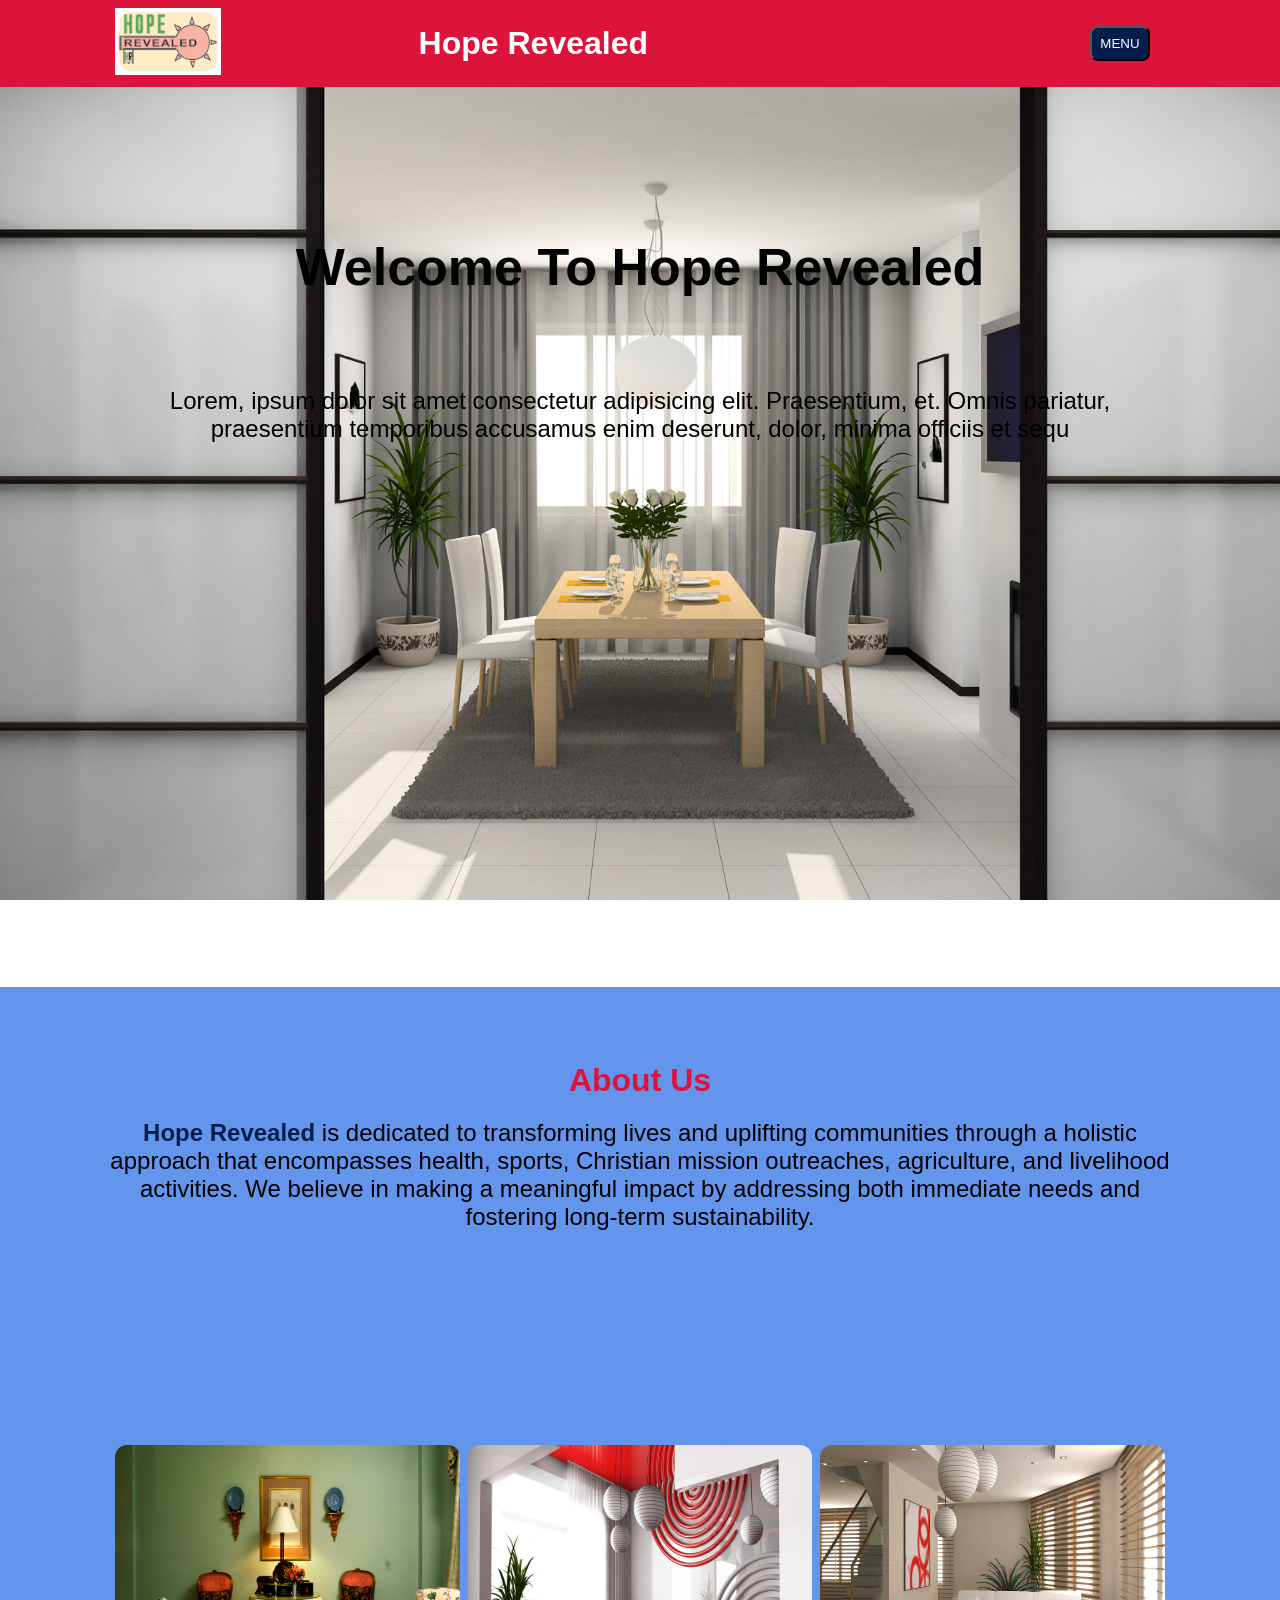
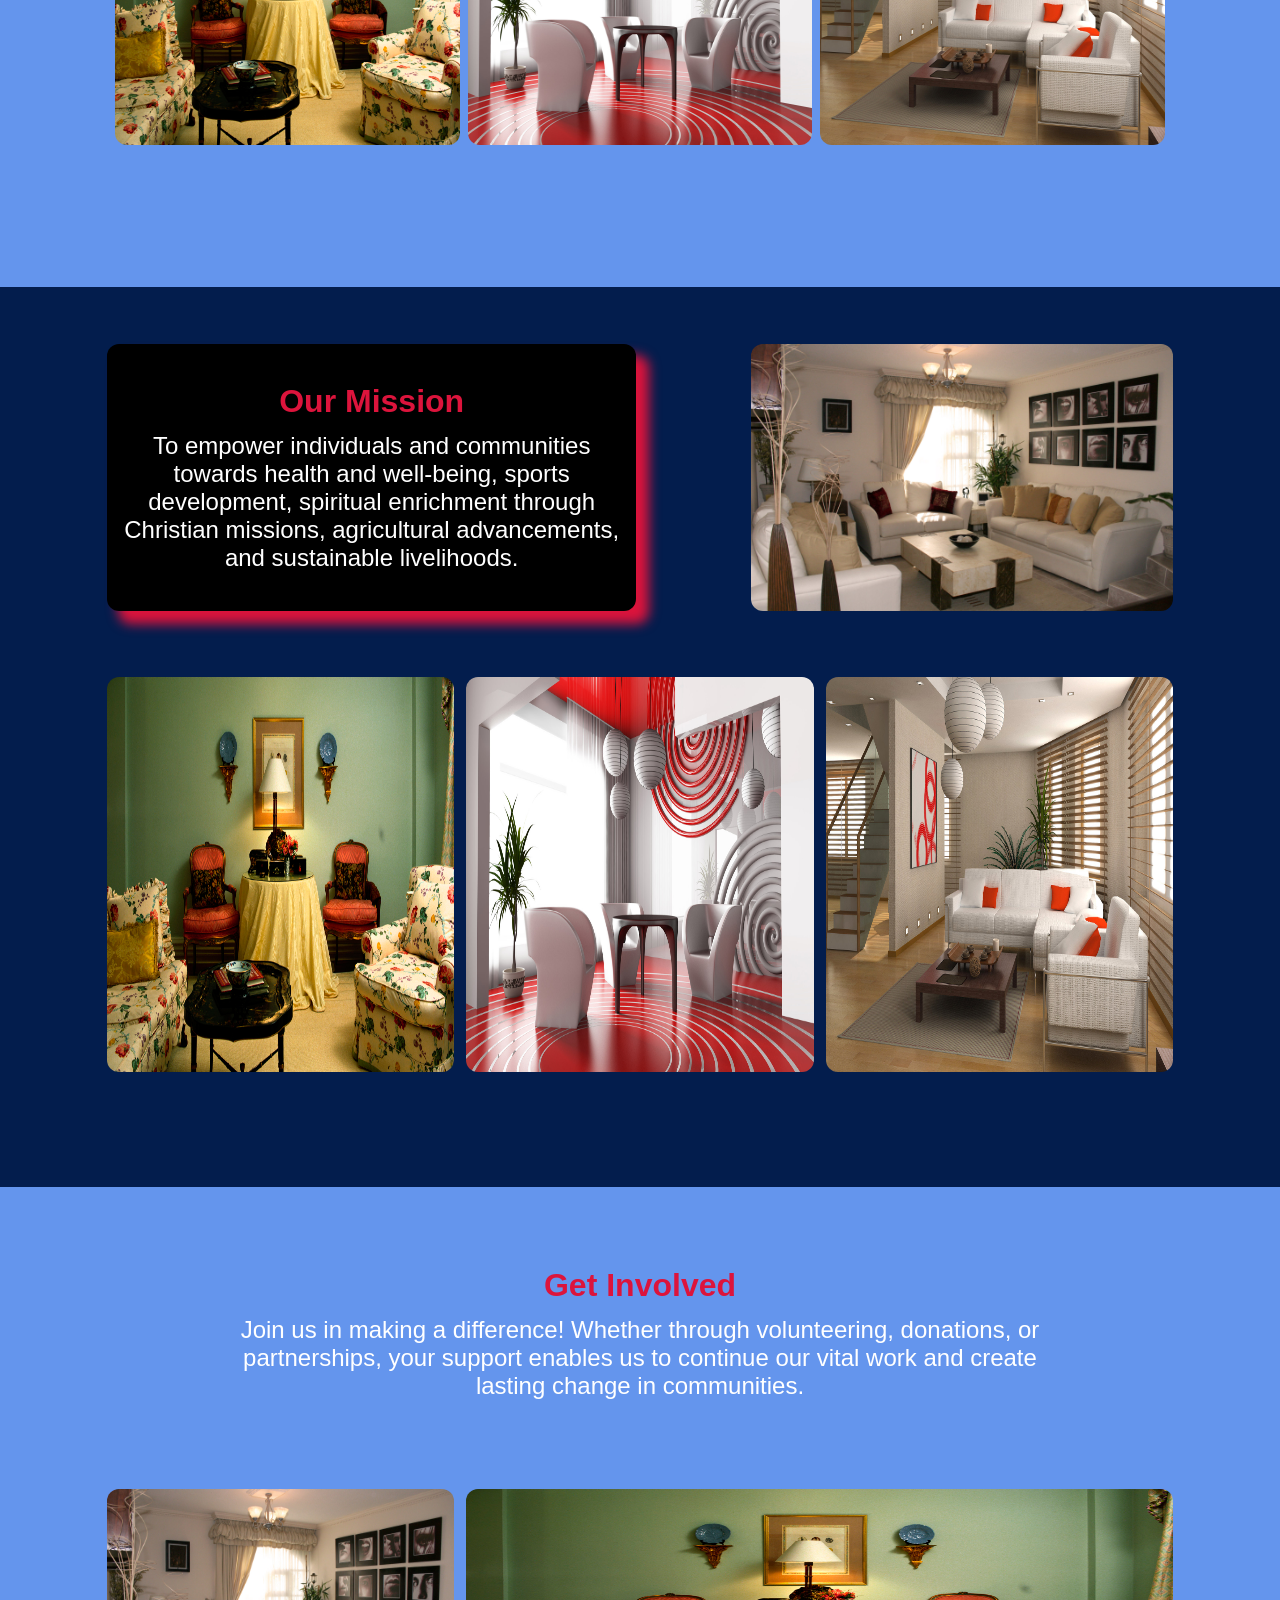
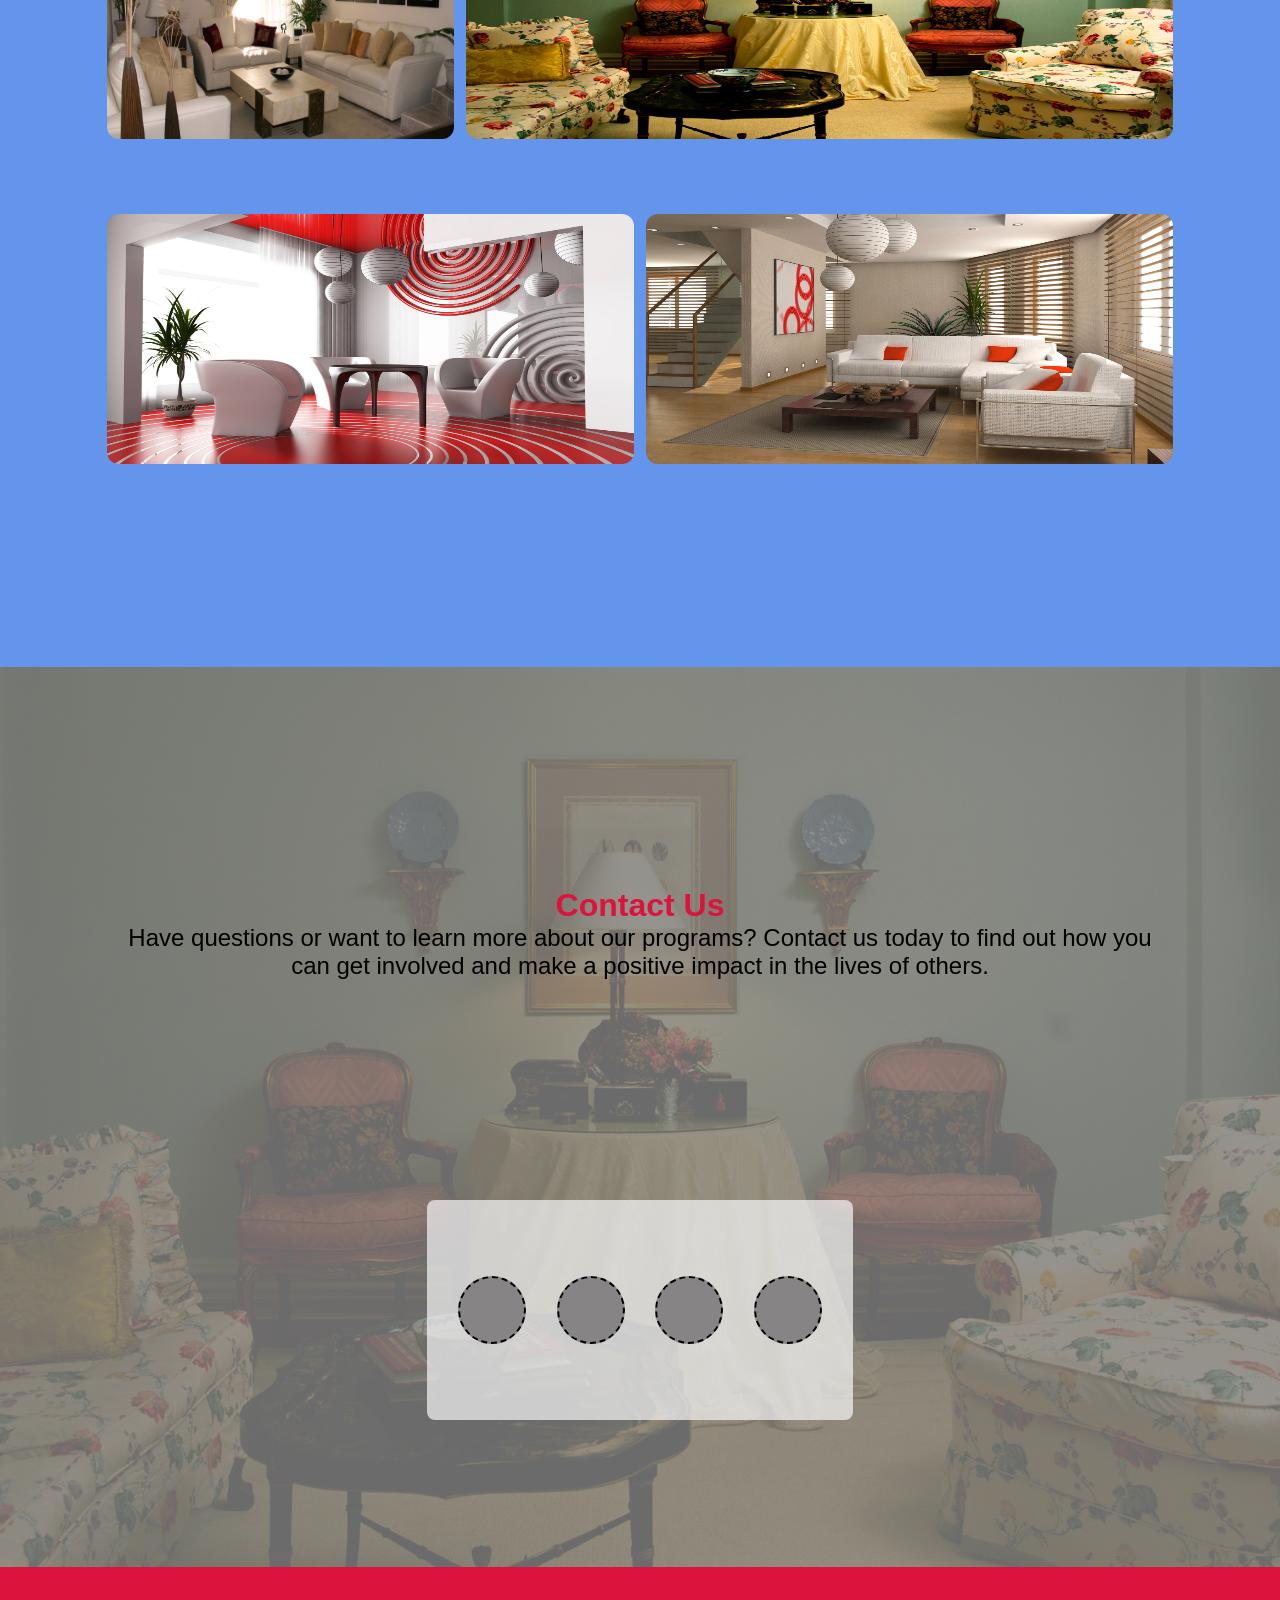
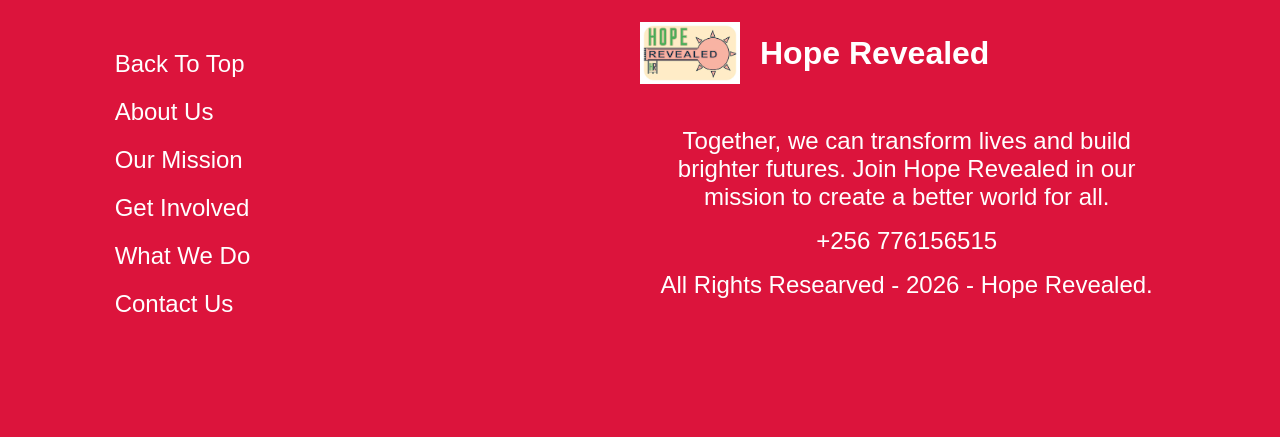
==== commit a03c1286: "i have redone the project and deleted a bunch of code. the site currently looks great but still miss" ====
--- a/index.html
+++ b/index.html
@@ -40,7 +40,7 @@
       </header>
       <main>
         <section class="hero-section">
-          <h2>Heading</h2>
+          <h2>Welcome To Hope Revealed</h2>
           <p>
             Lorem, ipsum dolor sit amet consectetur adipisicing elit.
             Praesentium, et. Omnis pariatur, praesentium temporibus accusamus
@@ -49,27 +49,88 @@
         </section>
         <section class="about-section">
           <div class="abouttext">
-          <h2>Heading</h2>
-          <p>
-            Lorem, ipsum dolor sit amet consectetur adipisicing elit.
-            Praesentium, et. Omnis pariatur, praesentium temporibus accusamus
-            enim deserunt, dolor, minima officiis et sequ
-          </p>
+            <h2>About Us</h2>
+            <p>
+              <strong>Hope Revealed</strong> is dedicated to transforming lives
+              and uplifting communities through a holistic approach that
+              encompasses health, sports, Christian mission outreaches,
+              agriculture, and livelihood activities. We believe in making a
+              meaningful impact by addressing both immediate needs and fostering
+              long-term sustainability.
+            </p>
+          </div>
+          <div class="aboutimages">
+            <img src="./src/assets/images/image5.jpg" alt="" />
+            <img src="./src/assets/images/image3.jpg" alt="" />
+            <img src="./src/assets/images/image2.jpg" alt="" />
+          </div>
+        </section>
+        <section class="ourmission-section">
+          <div class="ourmissiontext">
+            <h2>Our Mission</h2>
+            <p>
+              To empower individuals and communities towards health and
+              well-being, sports development, spiritual enrichment through
+              Christian missions, agricultural advancements, and sustainable
+              livelihoods.
+            </p>
+          </div>
+          <div class="ourmissionimage">
+            <img src="./src/assets/images/image4.jpg" alt="" />
+          </div>
+          <div class="ourmissionimages">
+            <img src="./src/assets/images/image5.jpg" alt="" />
+            <img src="./src/assets/images/image3.jpg" alt="" />
+            <img src="./src/assets/images/image2.jpg" alt="" />
+          </div>
+        </section>
+        <section class="getinvolved-section">
+          <div class="getinvolvedtext">
+            <h2>Get Involved</h2>
+            <p>
+              Join us in making a difference! Whether through volunteering,
+              donations, or partnerships, your support enables us to continue
+              our vital work and create lasting change in communities.
+            </p>
+          </div>
+          <div class="getinvolvedimages">
+            <img src="./src/assets/images/image4.jpg" alt="" />
+            <img src="./src/assets/images/image5.jpg" alt="" />
+            <img src="./src/assets/images/image3.jpg" alt="" />
+            <img src="./src/assets/images/image2.jpg" alt="" />
+          </div>
+        </section>
+        <div class="contactus-section">
+          <div class="contacttext">
+            <div class="text">
+              <h2>Contact Us</h2>
+              <p>
+                Have questions or want to learn more about our programs? Contact
+                us today to find out how you can get involved and make a
+                positive impact in the lives of others.
+              </p>
+            </div>
+            <div class="contactlinks">
+              <div class="link"></div>
+              <div class="link"></div>
+              <div class="link"></div>
+              <div class="link"></div>
+            </div>
+          </div>
+
         </div>
-        <div class="aboutimages">
-          <img src="./src/assets/images/image5.jpg" alt="">
-          <img src="./src/assets/images/image3.jpg" alt="">
-          <img src="./src/assets/images/image2.jpg" alt="">
-        </div>
-        </section>
       </main>
       <footer>
+        <div class="footerlogo">
+          <img src="./src/assets/images/logo.jpg" alt="">
+          <h2>Hope Revealed</h2>
+        </div>
         <div class="footertext">
           <p>
-            Lorem ipsum dolor sit amet consectetur adipisicing elit. Quam at,
-            exercitationem eum beatae aliquid et ab, consectetur alias sit rem
+            Together, we can transform lives and build brighter futures. Join
+            Hope Revealed in our mission to create a better world for all.
           </p>
-          <p>+ 07 543 445 35</p>
+          <p>+256 776156515</p>
           <p>All Rights Researved - <span id="year"></span> - Hope Revealed.</p>
         </div>
         <div class="footernavigation">
--- a/src/css/style.css
+++ b/src/css/style.css
@@ -3,6 +3,7 @@
     --color-secondary: cornflowerblue;
     --color-secondary-dark: #031d4d;
     --color-white: #ffffff;
+    --color-black: #000000;
     --textxxl: 52px;
     --textxl: 32px;
     --textl: 24px;
@@ -46,6 +47,7 @@
   }
   .wrapper header .navigation nav ul li {
    list-style: none;
+   margin: 4px 0px;
   }
   @media screen and (min-width: 1000px) {
     .wrapper header .navigation nav ul li a {
@@ -67,6 +69,7 @@
     color: var(--color-white);
     text-decoration: none;
     font-size: var(--textl);
+    text-align: start;
   }
   .wrapper header .navigation nav ul li a:hover {
     background-color: var(--color-secondary);
@@ -114,7 +117,11 @@
     font-size: var(--textl);
     color: var(--color-white);
   }
-
+  footer .footerlogo h2 {
+    color: var(--color-white);
+    font-size: var(--textxl);
+  
+  }
   footer .footertext {
     grid-row: 2;
     width: 100%;
@@ -125,6 +132,7 @@
   footer .footertext p {
     padding: 8px;
     font-size: var(--textl);
+    color: var(--color-white);
     text-align: center;
   }
 
@@ -138,9 +146,15 @@
   background-position: center;
   background-size: cover;
   background-repeat: no-repeat;
+  background-attachment: fixed;
 }
 .wrapper main .hero-section h2 {
-  font-size: var(--textxxl);
+  font-size: var(--textxl);
+}
+@media screen and (min-width: 1000px) {
+  .wrapper main .hero-section h2 {
+    font-size: var(--textxxl);
+  }
 }
 .wrapper main .hero-section p {
   text-align: center;
@@ -160,10 +174,160 @@
 }
 .about-section .abouttext p{
   font-size: var(--textl);
+}
+.about-section .abouttext p strong{
+  font-size: var(--textl);
+  color: var(--color-secondary-dark);
 }
 
 .wrapper main .about-section .aboutimages img {
   width: 100%;
   height: 100%;
   border-radius: 12px;
-}
+  transition: 0.5s;
+}
+.wrapper main .about-section .aboutimages img:hover {
+  box-shadow: 0px 4px 50px 4px var(--color-primary);
+  transition: 0.5s;
+}
+
+  /* ourmission-section */
+  .ourmission-section {
+    background-color: var(--color-secondary-dark);
+  }
+  .ourmissiontext {
+
+  }
+  @media screen and (min-width: 600px) {
+    .ourmissiontext {
+      padding: 8px;
+      border-radius: 12px;
+      background-color: var(--color-black);
+      box-shadow: 12px 12px 12px 1px var(--color-primary);
+    }
+    
+  }
+  .ourmissiontext h2{
+    font-size: var(--textxl);
+    color: var(--color-primary);
+    text-align: start;
+  }
+  .ourmissiontext p{
+    font-size: var(--textl);
+    color: var(--color-white);
+    text-align: center;
+  }
+  .ourmissionimage {
+  }
+  .ourmissionimage img {
+    border-radius: 12px;
+    transition: 0.5s;
+  }
+  .ourmissionimage img:hover {
+    box-shadow: 0px 0px 20px 0px var(--color-primary);
+    transition: 0.5s;
+    scale: 104%;
+    cursor: pointer;
+  }
+  .ourmissionimages {
+  }
+  .ourmissionimages img {
+    transition: 0.5s;
+    border-radius: 12px;
+  }
+  .ourmissionimages img:hover {
+    box-shadow: 0px 0px 20px 0px var(--color-primary);
+    transition: 0.5s;
+    scale: 104%;
+    cursor: pointer;
+  }
+  
+  
+  /* getinvolved-section */
+  .getinvolved-section {
+    background-color: var(--color-secondary);
+  }
+  .getinvolvedtext {
+
+  }
+  @media screen and (min-width: 600px) {
+    .getinvolvedtext {
+      border-radius: 12px;
+    }
+    
+  }
+  .getinvolvedtext h2{
+    font-size: var(--textxl);
+    color: var(--color-primary);
+    text-align: start;
+  }
+  .getinvolvedtext p{
+    font-size: var(--textl);
+    color: var(--color-white);
+    text-align: center;
+  }
+  .getinvolvedimage {
+  }
+  .getinvolvedimages {
+  }
+  .getinvolvedimages img {
+    transition: 0.2s;
+    border-radius: 12px;
+  }
+  .getinvolvedimages img:hover {
+    transition: 0.2s;
+    cursor: pointer;
+   scale: 105%;
+  }
+
+
+
+/* contactus-section */
+
+.contactus-section {
+  background-image: url(../assets/images/image5.jpg);
+  background-position: center;
+  background-size: cover;
+  background-repeat: no-repeat;
+}
+
+.contactus-section .contacttext {
+  background-color: rgba(128, 128, 128, 0.836);
+}
+.contactus-section .contacttext .text {
+}
+.contactus-section .contacttext .text h2 {
+  font-size: var(--textxl);
+  color: var(--color-primary);
+}
+.contactus-section .contacttext .text p {
+  font-size: var(--textl);
+}
+
+.contactus-section .contacttext .contactlinks {
+  background-color: rgba(245, 245, 245, 0.705);
+  border-radius: 8px;
+}
+.contactus-section .contacttext .contactlinks .link {
+  background-color: rgb(134, 132, 132);
+  border: 2px dashed;
+  animation: rotate 2s ease infinite forwards;
+  transition: 1s;
+  /* animation: name duration timing-function delay iteration-count direction fill-mode; */
+
+}
+.contactus-section .contacttext .contactlinks .link:hover {
+  scale: 110%;
+cursor: pointer;
+transition: 1s;
+}
+
+@keyframes rotate{
+  0% {
+transform: rotate(0deg);
+  }
+  100% {
+transform: rotate(360deg);
+  }
+}
+
--- a/src/css/layout.css
+++ b/src/css/layout.css
@@ -8,13 +8,11 @@
 .wrapper {
   width: 100%;
   height: 100%;
-  display: grid;
-  grid-template-columns: repeat(1, 1fr);
-  grid-template-rows: auto 16fr 4fr;
+  display: flex;
+  flex-direction: column;
 }
 
 .wrapper header {
-  grid-row: 1;
   width: 100%;
   height: fit-content;
   display: grid;
@@ -60,16 +58,19 @@
   grid-column: 1 / -1;
   grid-row: 1 / -1;
   display: grid;
-  grid-template-columns: repeat(1, 1fr);
-  width: 100%;
-  height: 100%;
+  grid-template-columns: repeat(12, 1fr);
+  width: 100%;
+  height: 100%;
+  padding-bottom: 8px;
+  gap: 8px;
 }
 .wrapper header .navigation nav ul li {
-  grid-column: 1 / -1;
+  grid-column: 2 / 12;
   width: 100%;
   height: 40px;
   display: flex;
   overflow: hidden;
+  border-radius: 8px;
 }
 .wrapper header .navigation nav ul li a {
   width: 100%;
@@ -81,6 +82,7 @@
   scale: 101%;
   background-color: rgb(15, 3, 68);
   transition: 0.5s;
+  padding: 8px 20px;
 }
 
 .wrapper header .togglebutton {
@@ -95,19 +97,20 @@
 
 /* footer */
 footer {
+  height: 100vh;
+  width: 100%;
+  display: grid;
+  grid-template-rows: repeat(12, 1fr);
+  grid-template-columns: repeat(12, 1fr);
+  padding-top: 20px;
+}
+
+footer .footernavigation {
+  grid-column: 1 / -1;
   grid-row: 3;
   height: 100%;
   width: 100%;
-  display: grid;
-  grid-template-rows: repeat(2, 1fr);
-  padding-top: 20px;
-}
-
-footer .footernavigation {
-  grid-column: 1 / -1;
-  grid-row: 1;
-  height: 100%;
-  width: 100%;
+  margin-top: 20px;
 }
 footer .footernavigation nav {
   display: grid;
@@ -116,20 +119,25 @@
   height: 100%;
   width: 100%;
 }
+
 footer .footernavigation nav ul {
   grid-column: 1 / -1;
   grid-row: 1 / -1;
   display: grid;
-  grid-template-columns: repeat(1, 1fr);
-  width: 100%;
-  height: 100%;
-}
+  grid-template-columns: repeat(12, 1fr);
+  width: 100%;
+  height: 100%;
+  padding-bottom: 8px;
+  gap: 8px;
+}
+
 footer .footernavigation nav ul li {
-  grid-column: 1 / -1;
+  grid-column: 2 / 12;
   width: 100%;
   height: 40px;
   display: flex;
   overflow: hidden;
+  border-radius: 8px;
 }
 footer .footernavigation nav ul li a {
   width: 100%;
@@ -141,9 +149,26 @@
   scale: 101%;
   background-color: rgb(15, 3, 68);
   transition: 0.5s;
+  padding: 8px 20px;
+}
+footer .footerlogo {
+  grid-row: 2;
+  grid-column: 2 / 12;
+  width: 100%;
+  height: 100%;
+  display: flex;
+  align-items: center;
+  gap: 20px;
+
+}
+footer .footerlogo img{
+  width: 100px;
+  /* height: 10%; */
+
 }
 footer .footertext {
-  grid-row: 2;
+  grid-row: 5;
+  grid-column: 1 / -1;
   width: 100%;
   height: 100%;
   display: grid;
@@ -157,8 +182,8 @@
 
 .wrapper main {
   width: 100%;
-  display: grid;
-  grid-template-rows: 100vh repeat(1, 1fr);
+  height: 100%;
+  display: grid;
 }
 
 /* hero-section */
@@ -189,12 +214,12 @@
   grid-template-rows: repeat(12, 1fr);
 }
 .wrapper main .about-section .abouttext {
-  grid-row: 2 / 4;
-  grid-column: 1 / -1;
+  grid-row: 3;
+  grid-column: 2 / 12;
   text-align: center;
 }
 .wrapper main .about-section .aboutimages {
-  grid-row: 5 / 11;
+  grid-row: 6;
   grid-column: 1 / -1;
   text-align: center;
 }
@@ -202,6 +227,147 @@
   width: 90%;
   height: 200px;
 }
+
+/* ourmission-section */
+.ourmission-section {
+  height: 150vh;
+  width: 100%;
+  display: grid;
+  grid-template-columns: repeat(12, 1fr);
+  grid-template-rows: repeat(12, 1fr) 50px;
+  grid-auto-flow: row;
+  gap: 8px;
+}
+.ourmissiontext {
+  grid-row: 2;
+  grid-column: 2 / 12;
+  display: flex;
+  flex-direction: column;
+  align-items: center;
+  justify-content: center;
+  gap: 12px;
+}
+.ourmissionimage {
+  grid-row: 4;
+  grid-column: 2 / 12;
+}
+.ourmissionimage img {
+  width: 100%;
+  height: 250px;
+}
+.ourmissionimages {
+  grid-row: 5 / -1;
+  grid-column: 2 / -2;
+  display: grid;
+  gap: 12px;
+  grid-template-columns: repeat(2, 1fr);
+}
+.ourmissionimages img {
+  width: 100%;
+  height: 200px;
+}
+.ourmissionimages img:last-child {
+  grid-column: 1 / -1;
+}
+
+/* getinvolved-section */
+.getinvolved-section {
+  height: 150vh;
+  width: 100%;
+  display: grid;
+  grid-template-columns: repeat(12, 1fr);
+  grid-template-rows: repeat(12, 1fr) 50px;
+  grid-auto-flow: row;
+  gap: 8px;
+}
+.getinvolvedtext {
+  grid-row: 2;
+  grid-column: 2 / 12;
+  display: flex;
+  flex-direction: column;
+  align-items: center;
+  justify-content: center;
+  gap: 12px;
+}
+
+.getinvolvedimage img {
+  width: 100%;
+  height: 250px;
+}
+.getinvolvedimages {
+  grid-row: 4 / 12;
+  grid-column: 2 / -2;
+  display: grid;
+  gap: 12px;
+  grid-template-columns: repeat(12, 1fr);
+}
+.getinvolvedimages img {
+  width: 100%;
+  height: 200px;
+}
+
+.getinvolvedimages img:nth-child(1) {
+  grid-column: 1 / -1;
+  grid-row: 1;
+}
+.getinvolvedimages img:nth-child(2) {
+  grid-column: 1 / 5;
+  grid-row: 2;
+}
+.getinvolvedimages img:nth-child(3) {
+  grid-row: 2;
+  grid-column: 5 / -1;
+}
+
+.getinvolvedimages img:nth-child(4) {
+  grid-row: 3;
+  grid-column: 1 / -1;
+}
+
+/* contactus-section */
+
+.contactus-section {
+  height: 100vh;
+  width: 100%;
+  display: grid;
+  grid-template-columns: repeat(12, 1fr);
+  grid-template-rows: repeat(12, 1fr);
+}
+
+.contactus-section .contacttext {
+  grid-row: 1 / -1;
+  grid-column: 1 / -1;
+  display: grid;
+  grid-template-rows: repeat(12, 1fr);
+  grid-template-columns: repeat(12, 1fr);
+}
+.contactus-section .contacttext .text {
+  grid-row: 4 / 5;
+  grid-column: 2 / 12;
+  display: flex;
+  flex-direction: column;
+  align-items: center;
+}
+.contactus-section .contacttext .text p {
+  text-align: center;
+}
+
+.contactus-section .contacttext .contactlinks {
+  grid-row: 8 / 11;
+  grid-column: 2 / 12;
+  display: flex;
+  flex-direction: row;
+  align-items: center;
+  justify-content: space-evenly;
+}
+.contactus-section .contacttext .contactlinks .link {
+  padding: 12px;
+  height: 40px;
+  width: 40px;
+  border-radius: 50%;
+}
+
+
 
 @media screen and (min-width: 600px) {
   .wrapper header {
@@ -257,11 +423,13 @@
     width: 100%;
     height: 100%;
     display: flex;
+    border-radius: 0px;
   }
   .wrapper header .navigation nav ul li a {
     width: 100%;
     height: 100%;
-    padding: 8px;
+display: block;
+    text-align: start;
   }
   .wrapper header .togglebutton {
     grid-column: 11;
@@ -272,6 +440,90 @@
     align-items: center;
     justify-content: center;
   }
+
+  
+/* footer */
+footer {
+  height: 50vh;
+  width: 100%;
+  display: grid;
+  grid-template-rows: repeat(12, 1fr);
+  grid-template-columns: repeat(12, 1fr);
+  padding-top: 20px;
+}
+
+footer .footernavigation {
+  grid-column: 2 / 6;
+  grid-row: 2 / 8;
+  height: 100%;
+  width: 100%;
+}
+footer .footernavigation nav {
+  display: grid;
+  grid-template-rows: repeat(12, 1fr);
+  grid-template-columns: repeat(12, 1fr);
+  height: 100%;
+  width: 100%;
+}
+
+footer .footernavigation nav ul {
+  grid-column: 1 / -1;
+  grid-row: 1 / -1;
+  display: grid;
+  grid-template-columns: repeat(12, 1fr);
+  width: 100%;
+  height: 100%;
+  padding-bottom: 8px;
+}
+
+footer .footernavigation nav ul li {
+  grid-column: 1 / -1;
+  width: 100%;
+  height: 40px;
+  display: flex;
+  overflow: hidden;
+  border-radius: 8px;
+}
+footer .footernavigation nav ul li a {
+  width: 100%;
+  height: 100%;
+  padding: 8px;
+  transition: 0.5s;
+}
+footer .footernavigation nav ul li a:hover {
+  scale: 101%;
+  background-color: rgb(15, 3, 68);
+  transition: 0.5s;
+  padding: 8px 20px;
+}
+footer .footerlogo {
+  grid-row: 2;
+  grid-column: 7 / 12;
+  width: 100%;
+  height: 100%;
+  display: flex;
+  align-items: center;
+  gap: 20px;
+
+}
+footer .footerlogo img{
+  width: 100px;
+  /* height: 10%; */
+
+}
+footer .footertext {
+  grid-row: 4 / 8;
+  grid-column: 7 / 12;
+  width: 100%;
+  height: 100%;
+  display: grid;
+  align-items: center;
+}
+footer .footertext p {
+  text-align: center;
+}
+
+
 
   /* hero-section */
   .wrapper main .hero-section {
@@ -308,7 +560,7 @@
     gap: 20px;
   }
   .wrapper main .about-section .aboutimages {
-    grid-row: 5 / 11;
+    grid-row: 7 / 11;
     grid-column: 2 / -2;
     text-align: center;
     display: grid;
@@ -320,9 +572,146 @@
     width: 100%;
     height: 300px;
   }
-}
-
-@media screen and (min-width: 1000px) {
+
+  /* ourmission-section */
+  .ourmission-section {
+    height: 100vh;
+    width: 100%;
+    display: grid;
+    grid-template-columns: repeat(12, 1fr);
+    grid-template-rows: repeat(12, 1fr);
+    grid-auto-flow: row;
+  }
+  .ourmissiontext {
+    grid-row: 2 / 3;
+    grid-column: 2 / 7;
+    text-align: center;
+  }
+  .ourmissionimage {
+    grid-row: 2 / 3;
+    grid-column: 8 / 12;
+  }
+  .ourmissionimage img {
+    width: 100%;
+    height: 100%;
+  }
+  .ourmissionimages {
+    grid-row: 4 / 11;
+    grid-column: 2 / 12;
+    text-align: center;
+    display: grid;
+    grid-template-columns: repeat(3, 1fr);
+    justify-content: center;
+    align-items: center;
+    flex-direction: row;
+    gap: 12px;
+  }
+  .ourmissionimages img {
+    width: 100%;
+    height: 100%;
+  }
+  .ourmissionimages img:last-child {
+    grid-column: 3;
+  }
+
+  /* getinvolved-section */
+  .getinvolved-section {
+    height: 120vh;
+    width: 100%;
+    display: grid;
+    grid-template-columns: repeat(12, 1fr);
+    grid-template-rows: repeat(12, 1fr) 50px;
+    grid-auto-flow: row;
+    gap: 8px;
+  }
+  .getinvolvedtext {
+    grid-row: 2;
+    grid-column: 3 / 11;
+    display: flex;
+    flex-direction: column;
+    align-items: center;
+    justify-content: center;
+    gap: 12px;
+  }
+
+  .getinvolvedimage img {
+    width: 100%;
+    height: 250px;
+  }
+  .getinvolvedimages {
+    grid-row: 4 / 12;
+    grid-column: 2 / -2;
+    display: grid;
+    gap: 12px;
+    grid-template-columns: repeat(12, 1fr);
+  }
+  .getinvolvedimages img {
+    width: 100%;
+    height: 250px;
+  }
+
+  .getinvolvedimages img:nth-child(1) {
+    grid-column: 1 / 5;
+    grid-row: 1;
+  }
+  .getinvolvedimages img:nth-child(2) {
+    grid-column: 5 / -1;
+    grid-row: 1;
+  }
+  .getinvolvedimages img:nth-child(3) {
+    grid-row: 2;
+    grid-column: 1 / 7;
+  }
+
+  .getinvolvedimages img:nth-child(4) {
+    grid-row: 2;
+    grid-column: 7 / -1;
+  }
+
+
+  
+/* contactus-section */
+
+.contactus-section {
+  height: 100vh;
+  width: 100%;
+  display: grid;
+  grid-template-columns: repeat(12, 1fr);
+  grid-template-rows: repeat(12, 1fr);
+}
+
+.contactus-section .contacttext {
+  grid-row: 1 / -1;
+  grid-column: 1 / -1;
+  display: grid;
+  grid-template-rows: repeat(12, 1fr);
+  grid-template-columns: repeat(12, 1fr);
+}
+.contactus-section .contacttext .text {
+  grid-row: 4 / 5;
+  grid-column: 2 / 12;
+  display: flex;
+  flex-direction: column;
+  align-items: center;
+}
+.contactus-section .contacttext .text p {
+  text-align: center;
+}
+
+.contactus-section .contacttext .contactlinks {
+  grid-row: 8 / 11;
+  grid-column: 5 / 9;
+  display: flex;
+  flex-direction: row;
+  align-items: center;
+  justify-content: space-evenly;
+}
+
+
+
+}
+
+@media screen and (min-width: 1400px) {
   .wrapper header {
     /* height: 10vh; */
     display: grid;
@@ -362,6 +751,7 @@
     width: 100%;
     height: 100%;
     display: flex;
+    border-radius: 0px;
   }
   .wrapper header .navigation nav ul li a {
     width: 100%;
@@ -371,32 +761,14 @@
     align-items: center;
     justify-content: center;
   }
+  .wrapper header .navigation nav ul li a:hover {
+    scale: 101%;
+    background-color: rgb(15, 3, 68);
+    transition: 0.5s;
+    padding: 0px;
+  }
   .wrapper header .togglebutton {
     display: none;
   }
 
-  /* footer */
-  footer {
-    grid-row: 3;
-    width: 100%;
-    height: 100%;
-    display: grid;
-    grid-template-columns: 20px 1fr 20px 1fr 20px;
-    grid-template-rows: 20px repeat(1, 1fr) 20px;
-  }
-  footer .footernavigation {
-    grid-column: 4;
-    grid-row: 2;
-    width: 100%;
-    height: 200px;
-  }
-  footer .footernavigation nav ul li a {
-    border-radius: 8px;
-  }
-  footer .footertext {
-    grid-column: 2;
-    grid-row: 2;
-    width: 100%;
-    height: 200px;
-  }
-}
+}
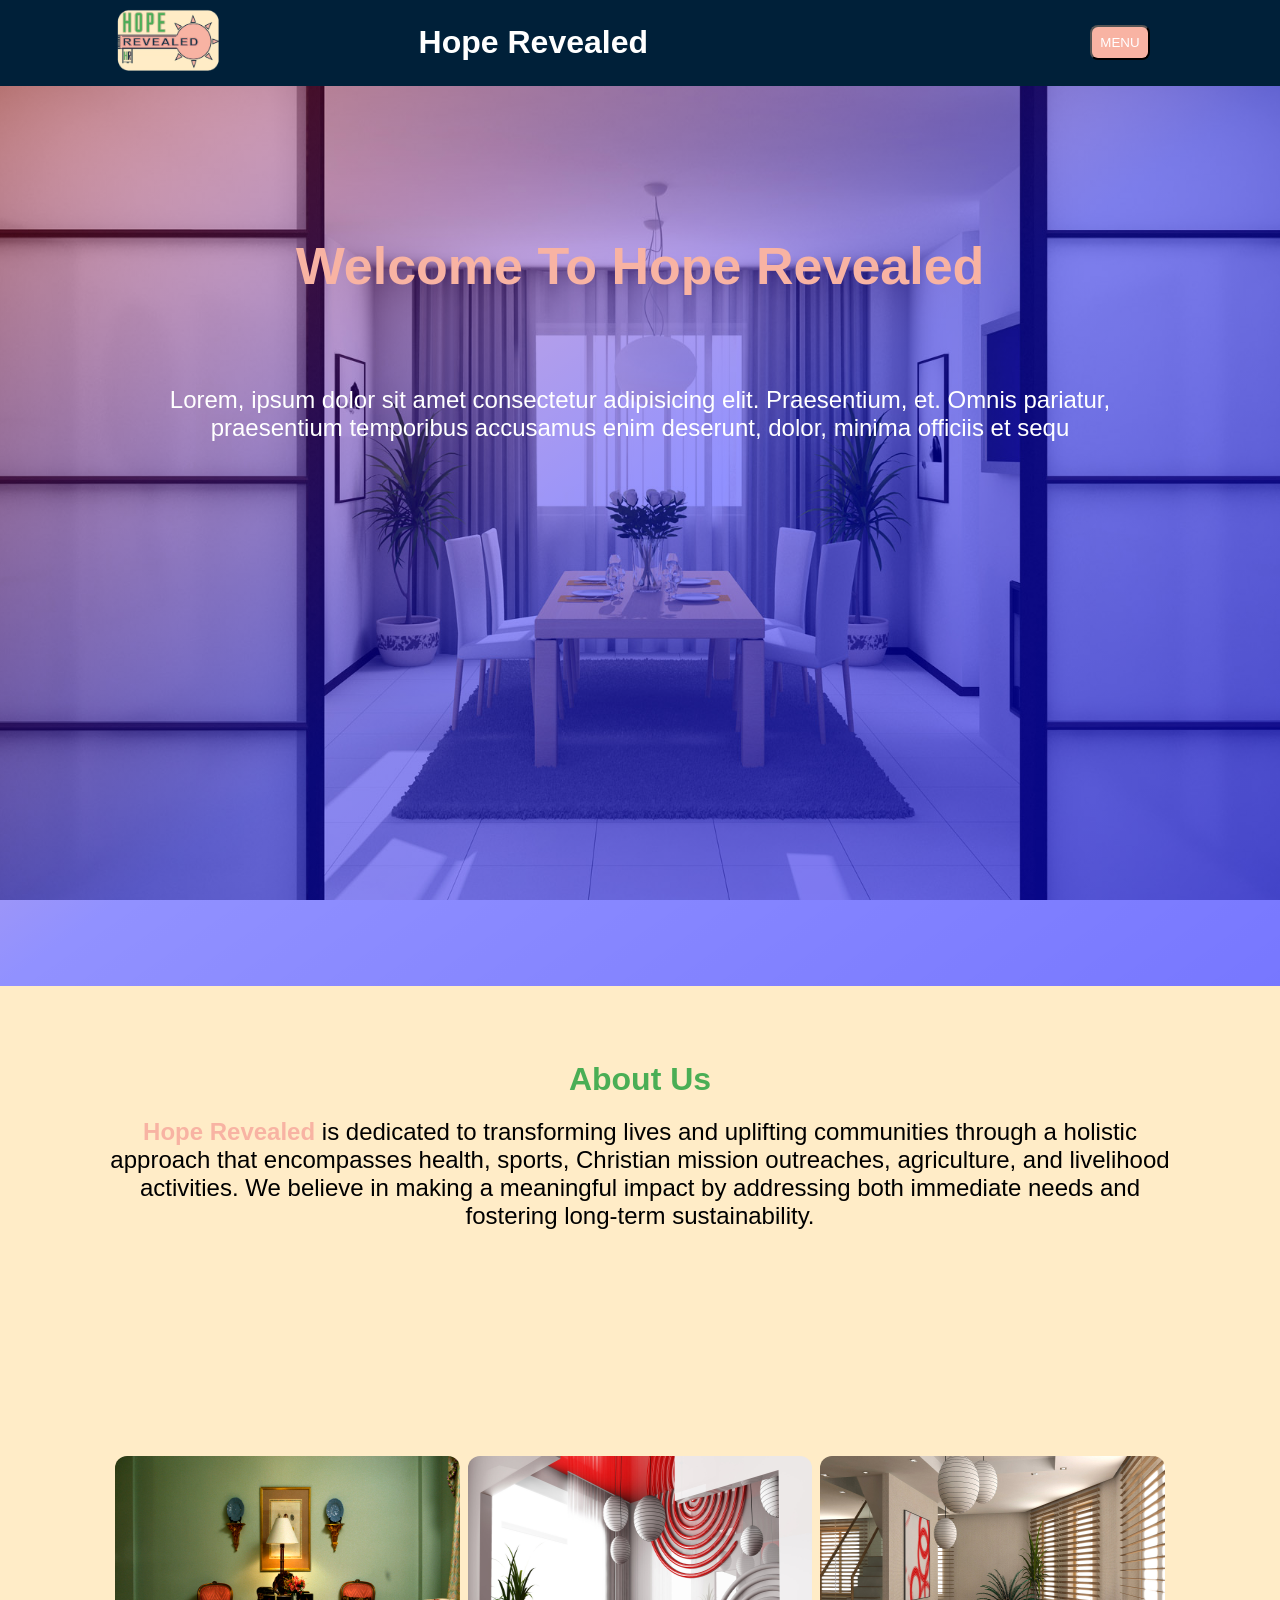
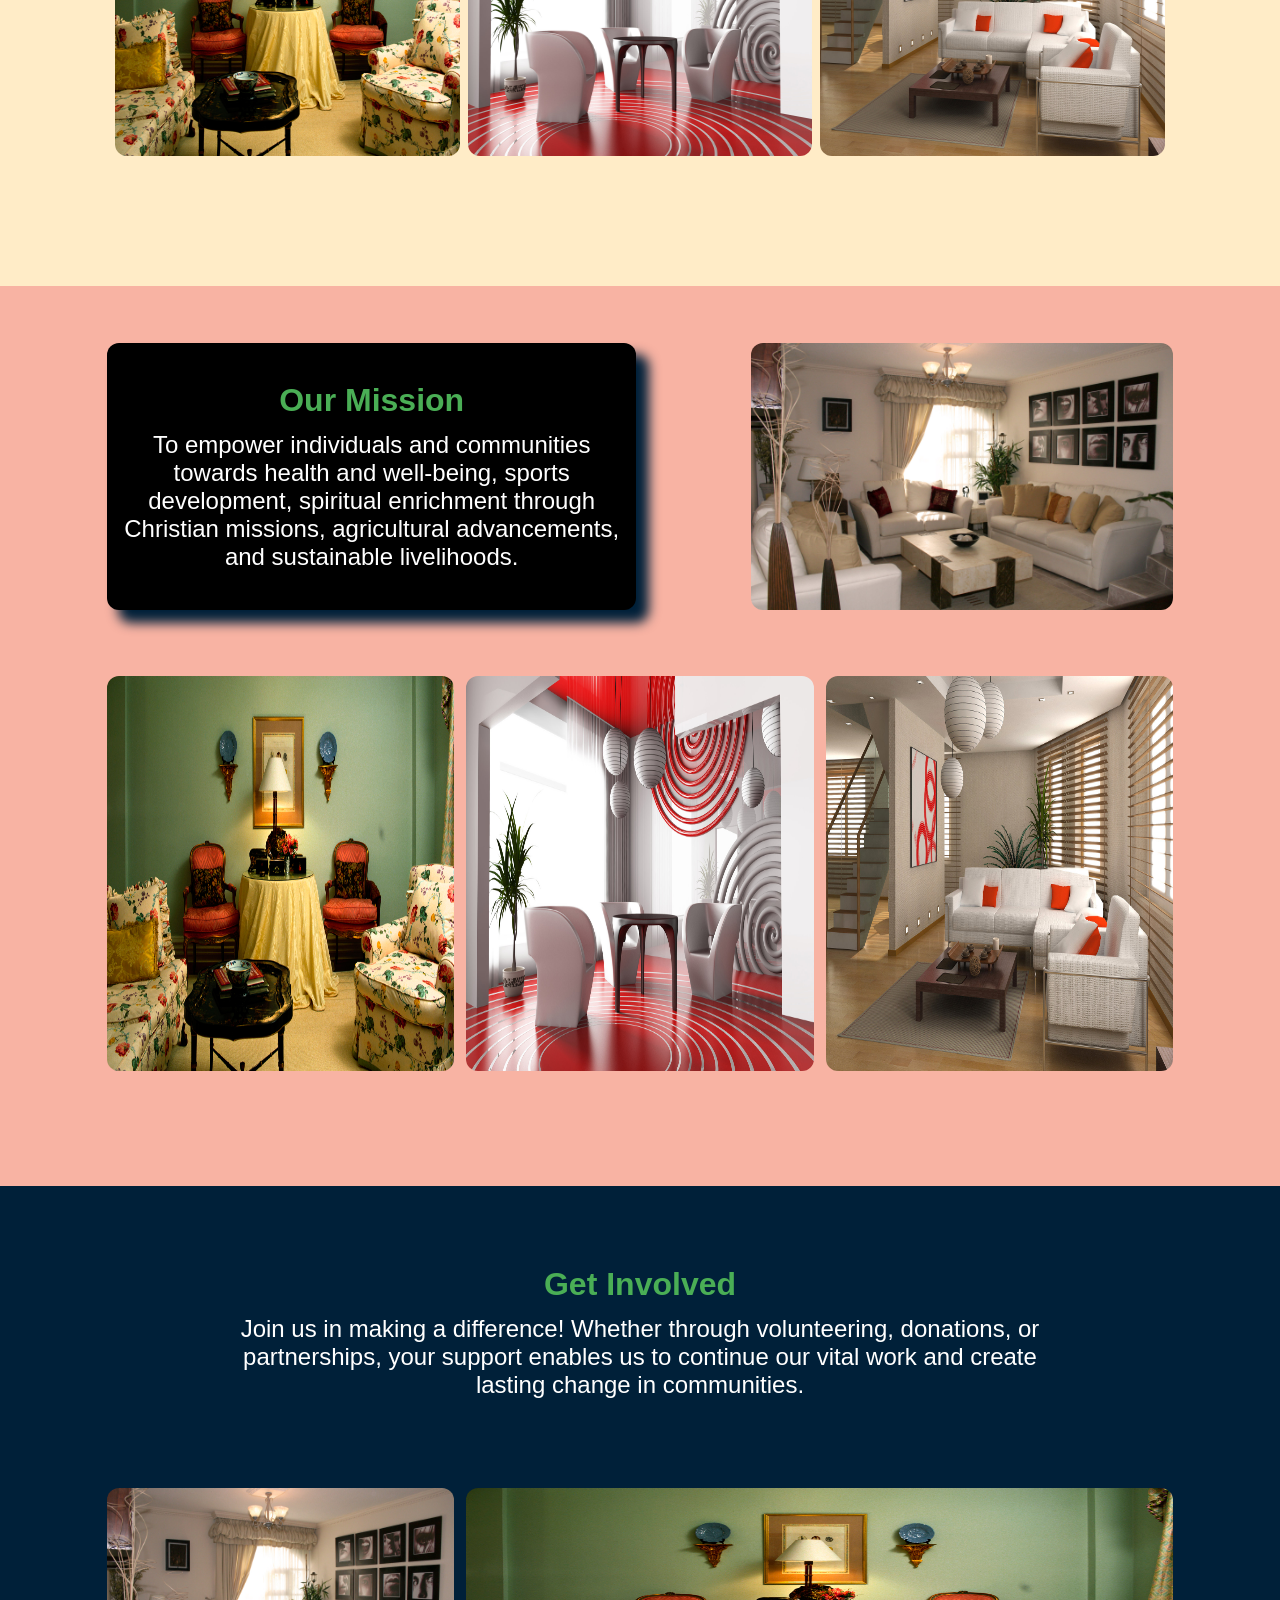
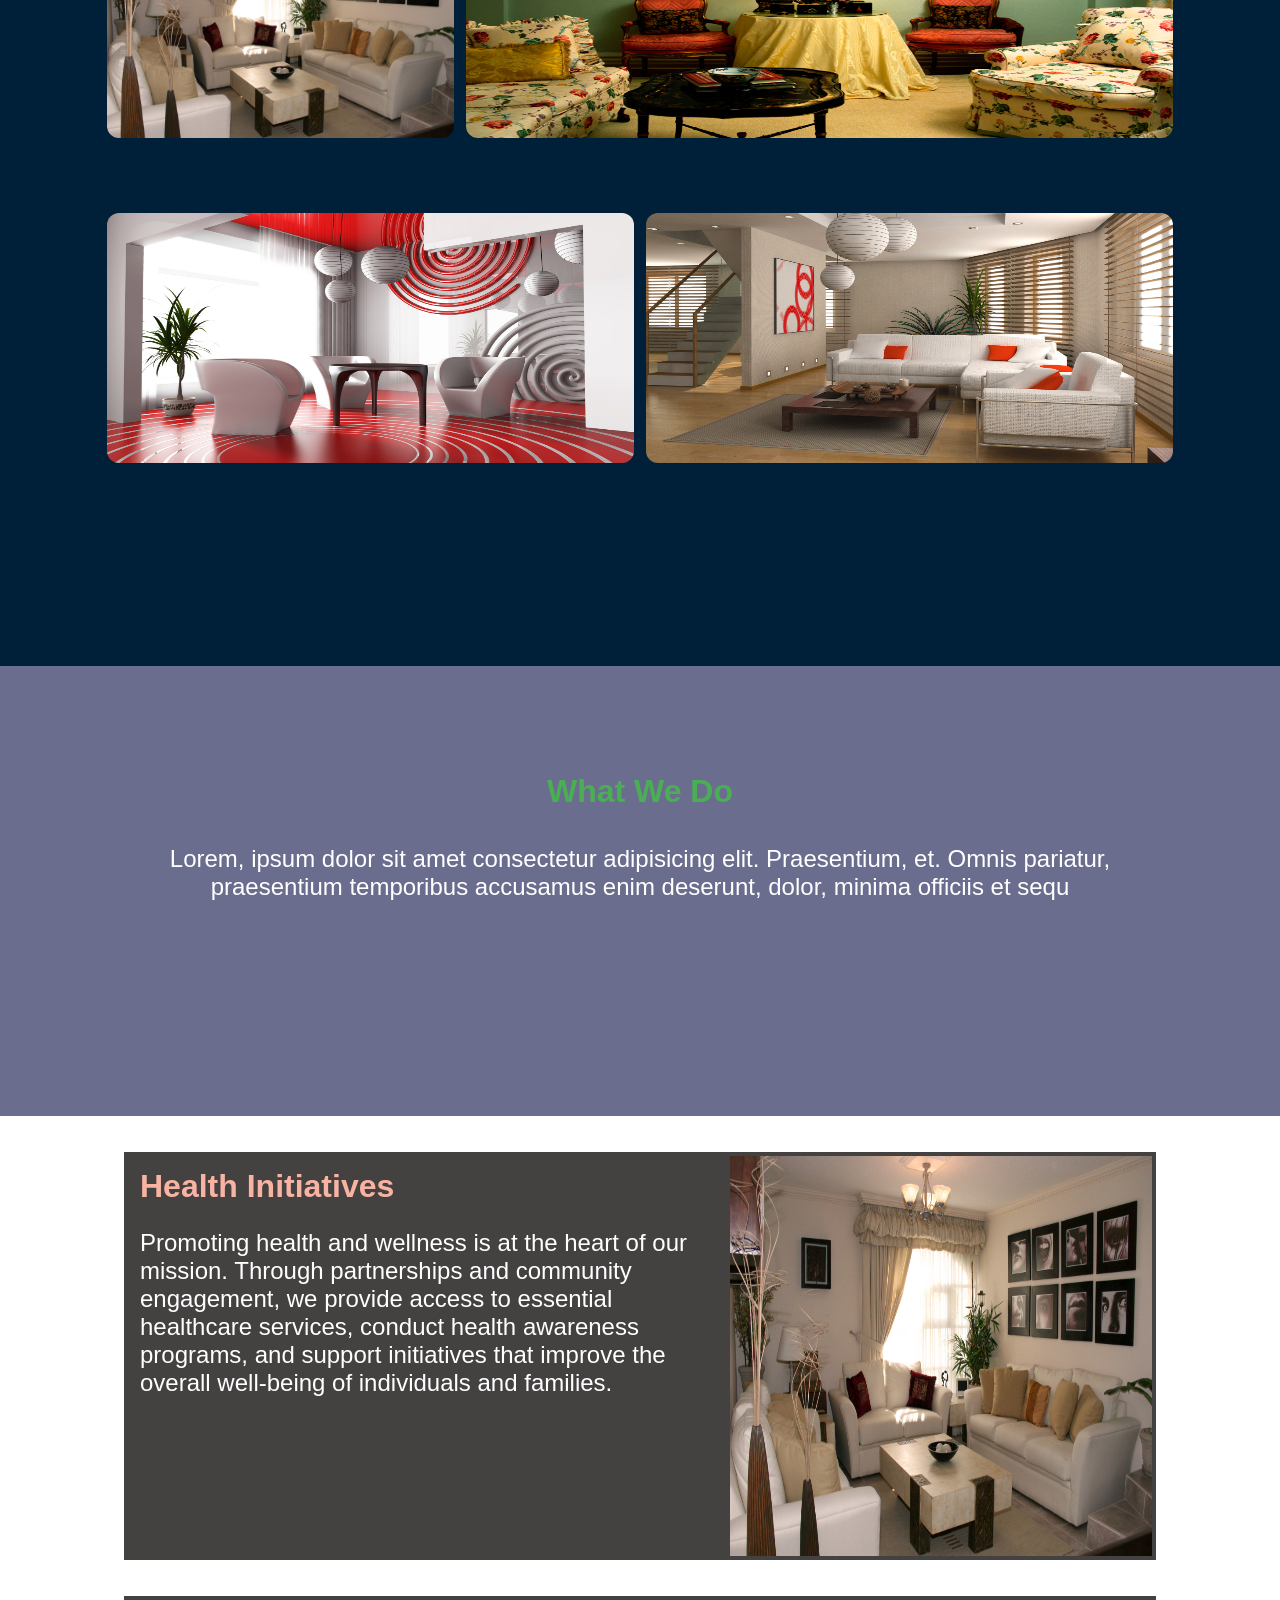
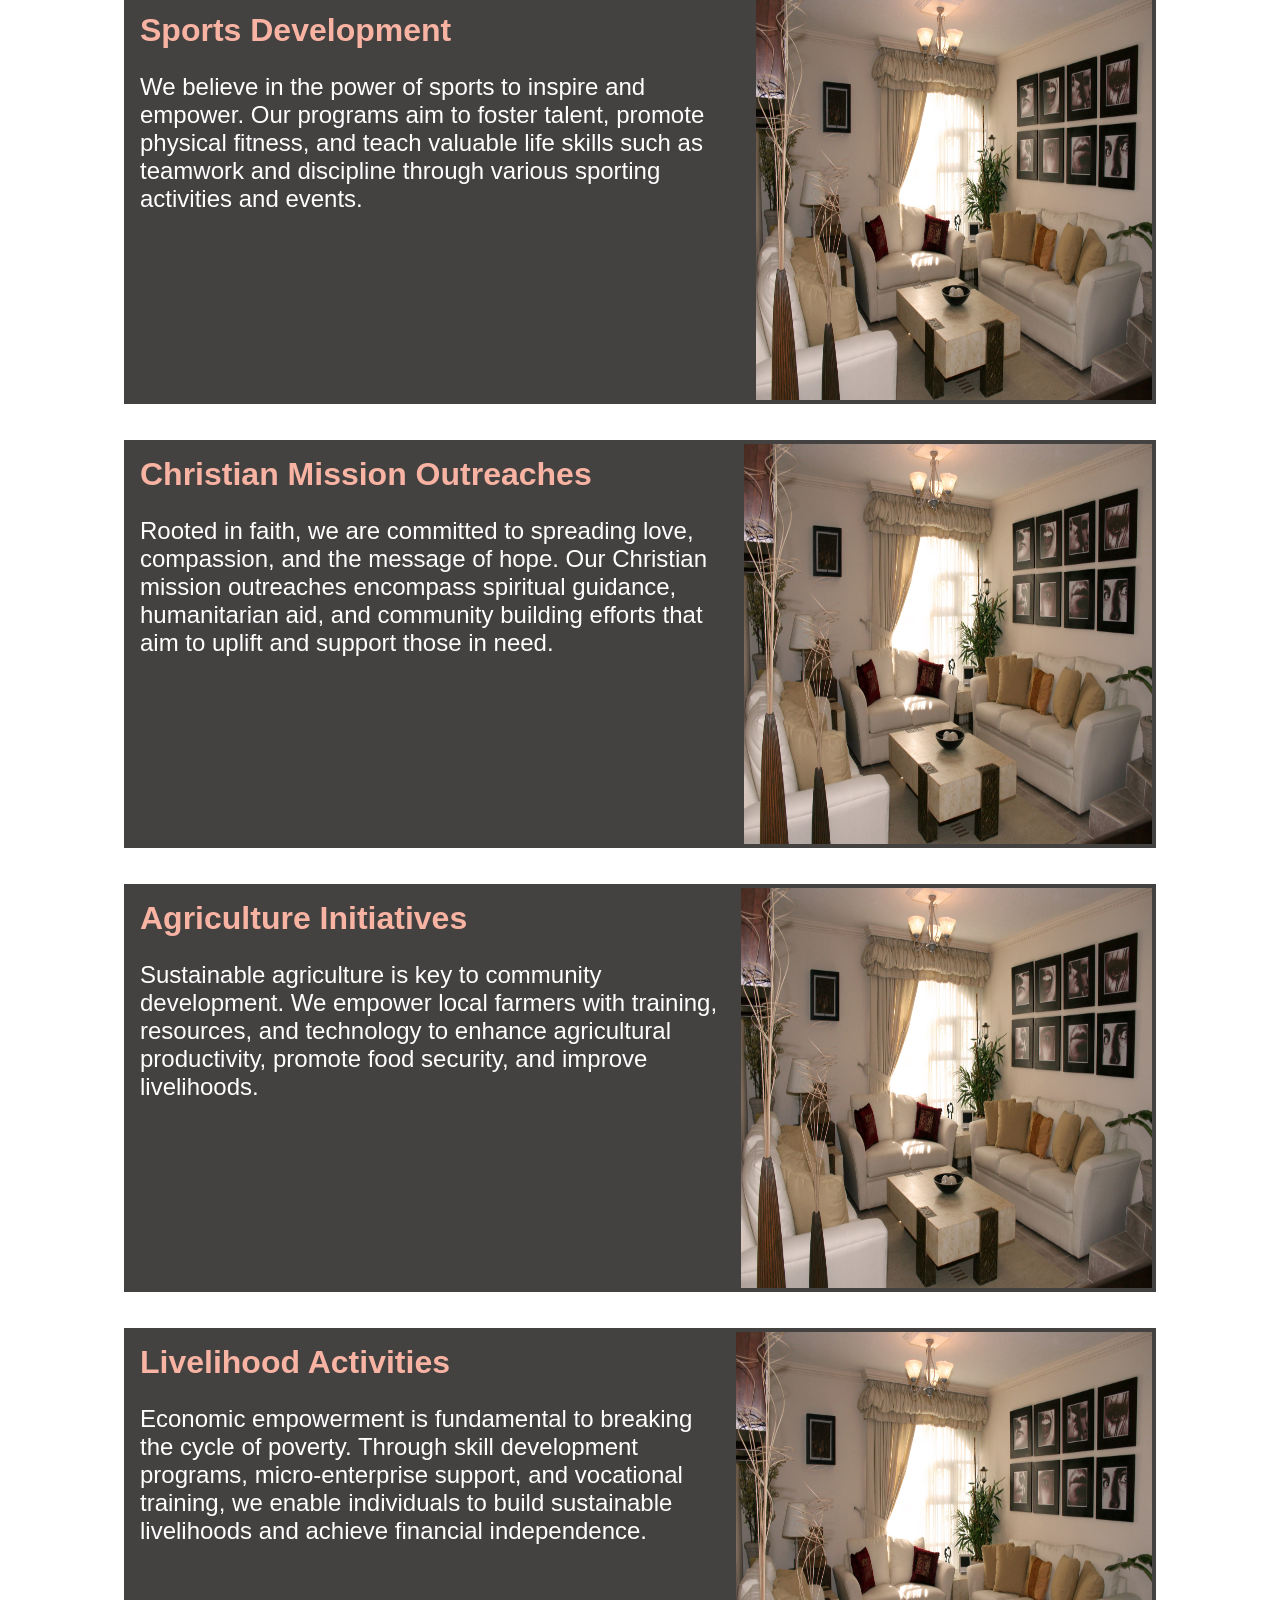
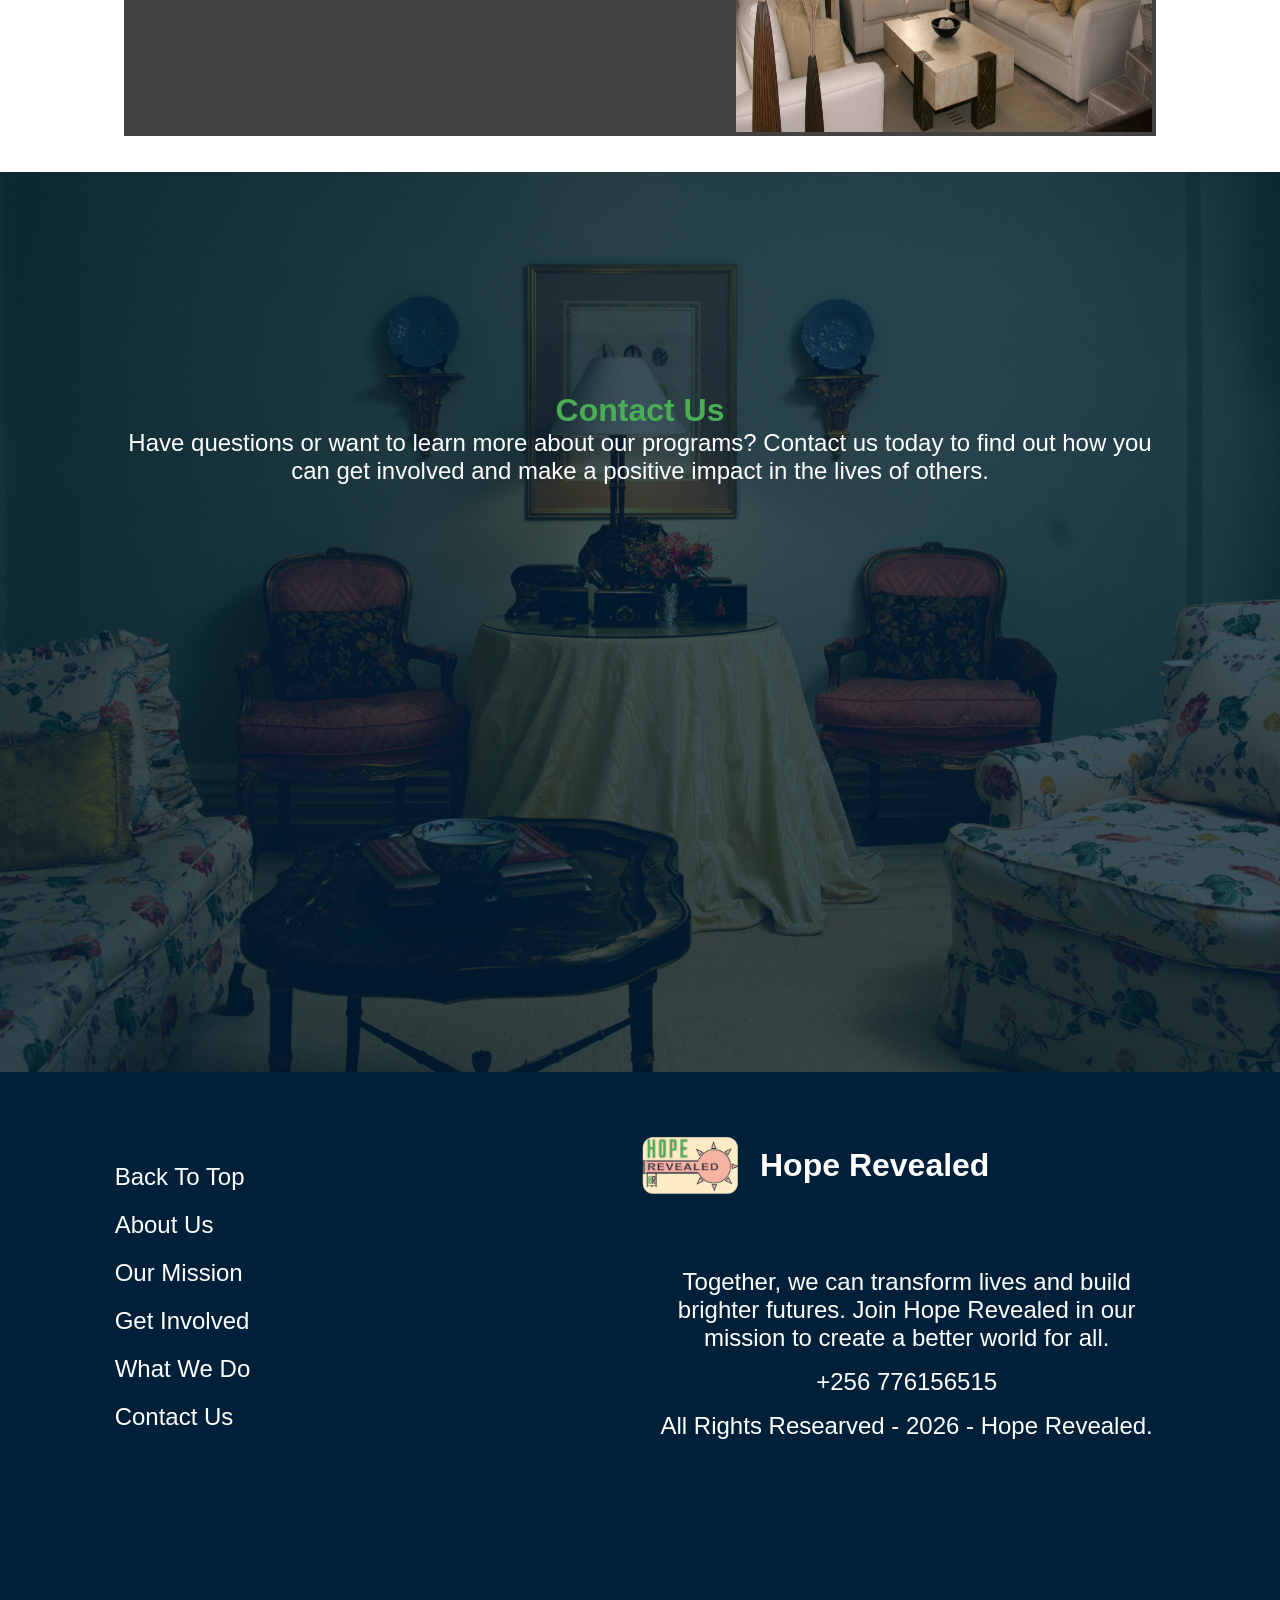
==== commit c5df33dc: "i have completed working on the main layout, design, and color. only left with gatheing a little con" ====
--- a/index.html
+++ b/index.html
@@ -11,7 +11,6 @@
     />
     <link rel="stylesheet" href="./src/css/style.css" />
     <link rel="stylesheet" href="./src/css/layout.css" />
-    <link rel="stylesheet" href="./src/css/mediaqueries.css" />
   </head>
   <body>
     <div class="wrapper">
@@ -25,12 +24,12 @@
         <div class="navigation">
           <nav>
             <ul>
-              <li><a href="#">Back To Top</a></li>
-              <li><a href="#">About Us</a></li>
-              <li><a href="#">Our Mission</a></li>
-              <li><a href="#">Get Involved</a></li>
-              <li><a href="#">What We Do</a></li>
-              <li><a href="#">Contact Us</a></li>
+              <!-- <li><a href="#">Back To Top</a></li> -->
+              <li><a href="#about">About Us</a></li>
+              <li><a href="#ourmission">Our Mission</a></li>
+              <li><a href="#getinvolved">Get Involved</a></li>
+              <li><a href="#whatwedo">What We Do</a></li>
+              <li><a href="#contact">Contact Us</a></li>
             </ul>
           </nav>
         </div>
@@ -40,14 +39,16 @@
       </header>
       <main>
         <section class="hero-section">
-          <h2>Welcome To Hope Revealed</h2>
+          <div class="overlay">
+            <h2>Welcome To Hope Revealed</h2>
           <p>
             Lorem, ipsum dolor sit amet consectetur adipisicing elit.
             Praesentium, et. Omnis pariatur, praesentium temporibus accusamus
             enim deserunt, dolor, minima officiis et sequ
           </p>
-        </section>
-        <section class="about-section">
+        </div>
+        </section>
+        <section class="about-section" id="about">
           <div class="abouttext">
             <h2>About Us</h2>
             <p>
@@ -65,7 +66,7 @@
             <img src="./src/assets/images/image2.jpg" alt="" />
           </div>
         </section>
-        <section class="ourmission-section">
+        <section class="ourmission-section" id="ourmission">
           <div class="ourmissiontext">
             <h2>Our Mission</h2>
             <p>
@@ -84,7 +85,7 @@
             <img src="./src/assets/images/image2.jpg" alt="" />
           </div>
         </section>
-        <section class="getinvolved-section">
+        <section class="getinvolved-section" id="getinvolved">
           <div class="getinvolvedtext">
             <h2>Get Involved</h2>
             <p>
@@ -100,7 +101,88 @@
             <img src="./src/assets/images/image2.jpg" alt="" />
           </div>
         </section>
-        <div class="contactus-section">
+        <section class="whatwedo-section" id="whatwedo">
+          <div class="intro-text">
+            <div class="overlay">
+
+              <h2>What We Do</h2>
+            <p>
+              Lorem, ipsum dolor sit amet consectetur adipisicing elit.
+              Praesentium, et. Omnis pariatur, praesentium temporibus accusamus
+              enim deserunt, dolor, minima officiis et sequ
+            </p>
+            </div>
+          </div>
+          <div class="whatwedolist">
+            <div class="whatwedo-card">
+              <div class="cardtext">
+                <h2>Health Initiatives</h2>
+                <p>
+                  Promoting health and wellness is at the heart of our mission.
+                  Through partnerships and community engagement, we provide
+                  access to essential healthcare services, conduct health
+                  awareness programs, and support initiatives that improve the
+                  overall well-being of individuals and families.
+                </p>
+              </div>
+              <div class="cardimage">
+                <img src="./src/assets/images/image4.jpg" alt="" />
+              </div>
+            </div>
+            <div class="whatwedo-card">
+              <div class="cardtext">
+                <h2>Sports Development</h2>
+                <p>
+                  We believe in the power of sports to inspire and empower. Our
+                  programs aim to foster talent, promote physical fitness, and
+                  teach valuable life skills such as teamwork and discipline
+                  through various sporting activities and events.
+                </p>
+              </div>
+              <div class="cardimage">
+                <img src="./src/assets/images/image4.jpg" alt="" />
+              </div>
+            </div>
+            <div class="whatwedo-card">
+              <div class="cardtext">
+                <h2>Christian Mission Outreaches</h2>
+                <p>
+                  Rooted in faith, we are committed to spreading love,
+                  compassion, and the message of hope. Our Christian mission
+                  outreaches encompass spiritual guidance, humanitarian aid, and
+                  community building efforts that aim to uplift and support
+                  those in need.
+                </p>
+              </div>
+              <div class="cardimage">
+                <img src="./src/assets/images/image4.jpg" alt="" />
+              </div>
+            </div>
+            <div class="whatwedo-card">
+              <div class="cardtext">
+                <h2>Agriculture Initiatives</h2>
+                <p>
+                  Sustainable agriculture is key to community development. We empower local farmers with training, resources, and technology to enhance agricultural productivity, promote food security, and improve livelihoods.
+                </p>
+              </div>
+              <div class="cardimage">
+                <img src="./src/assets/images/image4.jpg" alt="" />
+              </div>
+            </div>
+            <div class="whatwedo-card">
+              <div class="cardtext">
+                <h2>Livelihood Activities</h2>
+                <p>
+                  Economic empowerment is fundamental to breaking the cycle of poverty. Through skill development programs, micro-enterprise support, and vocational training, we enable individuals to build sustainable livelihoods and achieve financial independence.
+                </p>
+              </div>
+              <div class="cardimage">
+                <img src="./src/assets/images/image4.jpg" alt="" />
+              </div>
+            </div>
+          </div>
+        </section>
+        <section class="contactus-section" id="contact">
           <div class="contacttext">
             <div class="text">
               <h2>Contact Us</h2>
@@ -110,19 +192,12 @@
                 positive impact in the lives of others.
               </p>
             </div>
-            <div class="contactlinks">
-              <div class="link"></div>
-              <div class="link"></div>
-              <div class="link"></div>
-              <div class="link"></div>
-            </div>
-          </div>
-
-        </div>
+          </div>
+        </section>
       </main>
       <footer>
         <div class="footerlogo">
-          <img src="./src/assets/images/logo.jpg" alt="">
+          <img src="./src/assets/images/logo.jpg" alt="" />
           <h2>Hope Revealed</h2>
         </div>
         <div class="footertext">
@@ -137,11 +212,11 @@
           <nav>
             <ul>
               <li><a href="#">Back To Top</a></li>
-              <li><a href="#">About Us</a></li>
-              <li><a href="#">Our Mission</a></li>
-              <li><a href="#">Get Involved</a></li>
-              <li><a href="#">What We Do</a></li>
-              <li><a href="#">Contact Us</a></li>
+              <li><a href="#about">About Us</a></li>
+              <li><a href="#ourmission">Our Mission</a></li>
+              <li><a href="#getinvolved">Get Involved</a></li>
+              <li><a href="#whatwedo">What We Do</a></li>
+              <li><a href="#contact">Contact Us</a></li>
             </ul>
           </nav>
         </div>
--- a/src/css/style.css
+++ b/src/css/style.css
@@ -1,142 +1,154 @@
+
+* {
+  margin: 0px;
+  padding: 0px;
+  scroll-behavior: smooth;
+  font-family: Arial, sans-serif;
+}
+
+
 :root {
-    --color-primary: crimson;
-    --color-secondary: cornflowerblue;
-    --color-secondary-dark: #031d4d;
-    --color-white: #ffffff;
-    --color-black: #000000;
-    --textxxl: 52px;
-    --textxl: 32px;
-    --textl: 24px;
-;
-}
-
-  .wrapper header {
-    background-color: var(--color-primary);
-    overflow: hidden;
-  }
-  .wrapper header .logo {
-  }
-  .wrapper header .logo img {
-    width: 100%;
-  }
-  .wrapper header .heading {
-    /* color: var(--color-white); */
-  }
-  .wrapper header .heading h1 {
-    color: var(--color-white);
-  }
-  .wrapper header .navigation {
-    grid-row: 3;
-    height: 100%;
-    width: 100%;
-    display: none;
-  }
-  .wrapper header .navigation nav {
-    height: 100%;
-    width: 100%;
-  }
-  .wrapper header .navigation nav ul {
-    grid-column: 1 / -1;
-    grid-row: 1 / -1;
-    display: flex;
-    justify-content: space-evenly;
-    align-items: center;
-    flex-direction: column;
-    width: 100%;
-    height: 100%;
-  }
-  .wrapper header .navigation nav ul li {
-   list-style: none;
-   margin: 4px 0px;
-  }
-  @media screen and (min-width: 1000px) {
-    .wrapper header .navigation nav ul li a {
-      color: var(--color-white);
-      text-decoration: none;
-      font-size: var(--textl);
-      display: flex;
-      align-items: center;
-      justify-content: center;
-    }
-    .wrapper header .navigation nav ul li a:hover {
-      background-color: var(--color-secondary);
-      border-bottom: 2px solid var(--color-white);
-      scale: 101%;
-    }
-
-  }
+  --color-primary: #002039;
+  --color-primary-light: #002039c4;
+  --color-secondary: #ffecc7;
+  --color-secondary-dark: #f8b3a3;
+  --color-accent: #4aae55;
+  --color-white: #ffffff;
+  --color-black: #000000;
+  --textxxl: 52px;
+  --textxl: 32px;
+  --textl: 24px;
+}
+
+.wrapper header {
+  background-color: var(--color-primary);
+  overflow: hidden;
+}
+
+.wrapper header .logo img {
+  width: 100%;
+}
+
+.wrapper header .heading h1 {
+  color: var(--color-white);
+}
+.wrapper header .navigation {
+  grid-row: 3;
+  height: 100%;
+  width: 100%;
+  display: none;
+}
+.wrapper header .navigation nav {
+  height: 100%;
+  width: 100%;
+}
+.wrapper header .navigation nav ul {
+  grid-column: 1 / -1;
+  grid-row: 1 / -1;
+  display: flex;
+  justify-content: space-evenly;
+  align-items: center;
+  flex-direction: column;
+  width: 100%;
+  height: 100%;
+}
+.wrapper header .navigation nav ul li {
+  list-style: none;
+  margin: 4px 0px;
+}
+@media screen and (min-width: 1000px) {
   .wrapper header .navigation nav ul li a {
     color: var(--color-white);
     text-decoration: none;
     font-size: var(--textl);
-    text-align: start;
+    display: flex;
+    align-items: center;
+    justify-content: center;
   }
   .wrapper header .navigation nav ul li a:hover {
+    color: var(--color-accent);
     background-color: var(--color-secondary);
     border-bottom: 2px solid var(--color-white);
     scale: 101%;
   }
-  .wrapper header .togglebutton button {
-    padding: 8px;
-    border-radius: 8px;
-    color: var(--color-white);
-    background-color: var(--color-secondary-dark);
-  }
-  
-  /* footer */
-  footer {
-    grid-row: 3;
-    width: 100%;
-    display: grid;
-    grid-template-rows: repeat(2, 1fr);
-    background-color: var(--color-primary);
-  }
-  footer .footernavigation {
-    grid-row: 1;
-    width: 100%;
-    height: 200px;
-  }
-  footer .footernavigation nav {
-    width: 100%;
-    height: 200px;
-  }
-  footer .footernavigation nav ul {
-    width: 100%;
-    height: 200px;
-    display: grid;
-  }
-  footer .footernavigation nav ul li {
-    width: 100%;
-    height: 100%;
-    display: grid;
-  }
-  footer .footernavigation nav ul li a {
-    width: 100%;
-    height: 100%;
-    text-decoration: none;
-    font-size: var(--textl);
-    color: var(--color-white);
-  }
-  footer .footerlogo h2 {
-    color: var(--color-white);
-    font-size: var(--textxl);
-  
-  }
-  footer .footertext {
-    grid-row: 2;
-    width: 100%;
-    height: 100%;
-    display: grid;
-    align-items: center;
-  }
-  footer .footertext p {
-    padding: 8px;
-    font-size: var(--textl);
-    color: var(--color-white);
-    text-align: center;
-  }
-
-  /* main */
+}
+.wrapper header .navigation nav ul li a {
+  text-decoration: none;
+  font-size: var(--textl);
+  text-align: start;
+  color: var(--color-white);
+}
+.wrapper header .navigation nav ul li a:hover {
+  color: var(--color-accent);
+  background-color: var(--color-secondary);
+  border-bottom: 2px solid var(--color-white);
+  scale: 101%;
+}
+.wrapper header .togglebutton button {
+  padding: 8px;
+  border-radius: 8px;
+  color: var(--color-white);
+  background-color: var(--color-secondary-dark);
+  cursor: pointer;
+}
+
+/* footer */
+footer {
+  grid-row: 3;
+  width: 100%;
+  display: grid;
+  grid-template-rows: repeat(2, 1fr);
+  background-color: var(--color-primary);
+}
+footer .footernavigation {
+  grid-row: 1;
+  width: 100%;
+  height: 200px;
+}
+footer .footernavigation nav {
+  width: 100%;
+  height: 200px;
+}
+footer .footernavigation nav ul {
+  width: 100%;
+  height: 200px;
+  display: grid;
+}
+footer .footernavigation nav ul li {
+  width: 100%;
+  height: 100%;
+  display: grid;
+}
+footer .footernavigation nav ul li a {
+  width: 100%;
+  height: 100%;
+  text-decoration: none;
+  font-size: var(--textl);
+  color: var(--color-white);
+}
+footer .footernavigation nav ul li a:hover {
+  background-color: var(--color-secondary);
+  color: var(--color-accent);
+}
+footer .footerlogo h2 {
+  color: var(--color-white);
+  font-size: var(--textxl);
+}
+footer .footertext {
+  grid-row: 2;
+  width: 100%;
+  height: 100%;
+  display: grid;
+  align-items: center;
+}
+footer .footertext p {
+  padding: 8px;
+  font-size: var(--textl);
+  color: var(--color-white);
+  text-align: center;
+}
+
+/* main */
 
 .wrapper main {
   width: 100%;
@@ -148,34 +160,38 @@
   background-repeat: no-repeat;
   background-attachment: fixed;
 }
+.wrapper main .hero-section .overlay {
+  background: linear-gradient(to left top, rgba(0, 0, 255, 0.534), rgba(0, 0, 255, 0.432), rgba(255, 0, 0, 0.267));
+}
 .wrapper main .hero-section h2 {
-  font-size: var(--textxl);
-}
-@media screen and (min-width: 1000px) {
+  font-weight: bold;
+  font-size: var(--textxl);
+  color: var(--color-secondary-dark);
+}
+@media screen and (min-width: 600px) {
   .wrapper main .hero-section h2 {
     font-size: var(--textxxl);
   }
 }
 .wrapper main .hero-section p {
-  text-align: center;
-  font-size: var(--textl);
-}
-
-
+  color: var(--color-white);
+  text-align: center;
+  font-size: var(--textl);
+}
 
 /* about-section */
 
 .about-section {
   background-color: var(--color-secondary);
 }
-.about-section .abouttext h2{
-  color: var(--color-primary);
-  font-size: var(--textxl);
-}
-.about-section .abouttext p{
-  font-size: var(--textl);
-}
-.about-section .abouttext p strong{
+.about-section .abouttext h2 {
+  color: var(--color-accent);
+  font-size: var(--textxl);
+}
+.about-section .abouttext p {
+  font-size: var(--textl);
+}
+.about-section .abouttext p strong {
   font-size: var(--textl);
   color: var(--color-secondary-dark);
 }
@@ -191,96 +207,122 @@
   transition: 0.5s;
 }
 
-  /* ourmission-section */
-  .ourmission-section {
-    background-color: var(--color-secondary-dark);
-  }
+/* ourmission-section */
+.ourmission-section {
+  background-color: var(--color-secondary-dark);
+}
+
+@media screen and (min-width: 600px) {
   .ourmissiontext {
-
-  }
-  @media screen and (min-width: 600px) {
-    .ourmissiontext {
-      padding: 8px;
-      border-radius: 12px;
-      background-color: var(--color-black);
-      box-shadow: 12px 12px 12px 1px var(--color-primary);
-    }
-    
-  }
-  .ourmissiontext h2{
-    font-size: var(--textxl);
-    color: var(--color-primary);
-    text-align: start;
-  }
-  .ourmissiontext p{
-    font-size: var(--textl);
-    color: var(--color-white);
-    text-align: center;
-  }
-  .ourmissionimage {
-  }
-  .ourmissionimage img {
+    padding: 8px;
     border-radius: 12px;
-    transition: 0.5s;
-  }
-  .ourmissionimage img:hover {
-    box-shadow: 0px 0px 20px 0px var(--color-primary);
-    transition: 0.5s;
-    scale: 104%;
-    cursor: pointer;
-  }
-  .ourmissionimages {
-  }
-  .ourmissionimages img {
-    transition: 0.5s;
+    background-color: var(--color-black);
+    box-shadow: 12px 12px 12px 1px var(--color-primary);
+  }
+}
+.ourmissiontext h2 {
+  font-size: var(--textxl);
+  color: var(--color-accent);
+  text-align: start;
+}
+.ourmissiontext p {
+  font-size: var(--textl);
+  color: var(--color-white);
+  text-align: center;
+}
+.ourmissionimage img {
+  border-radius: 12px;
+  transition: 0.5s;
+}
+.ourmissionimage img:hover {
+  box-shadow: 0px 0px 20px 0px var(--color-primary);
+  transition: 0.5s;
+  scale: 104%;
+  cursor: pointer;
+}
+
+.ourmissionimages img {
+  transition: 0.5s;
+  border-radius: 12px;
+}
+.ourmissionimages img:hover {
+  box-shadow: 0px 0px 20px 0px var(--color-primary);
+  transition: 0.5s;
+  cursor: pointer;
+}
+
+/* getinvolved-section */
+.getinvolved-section {
+  background-color: var(--color-primary);
+}
+
+@media screen and (min-width: 600px) {
+  .getinvolvedtext {
     border-radius: 12px;
   }
-  .ourmissionimages img:hover {
-    box-shadow: 0px 0px 20px 0px var(--color-primary);
-    transition: 0.5s;
-    scale: 104%;
-    cursor: pointer;
-  }
-  
-  
-  /* getinvolved-section */
-  .getinvolved-section {
-    background-color: var(--color-secondary);
-  }
-  .getinvolvedtext {
-
-  }
-  @media screen and (min-width: 600px) {
-    .getinvolvedtext {
-      border-radius: 12px;
-    }
-    
-  }
-  .getinvolvedtext h2{
-    font-size: var(--textxl);
-    color: var(--color-primary);
-    text-align: start;
-  }
-  .getinvolvedtext p{
-    font-size: var(--textl);
-    color: var(--color-white);
-    text-align: center;
-  }
-  .getinvolvedimage {
-  }
-  .getinvolvedimages {
-  }
-  .getinvolvedimages img {
-    transition: 0.2s;
-    border-radius: 12px;
-  }
-  .getinvolvedimages img:hover {
-    transition: 0.2s;
-    cursor: pointer;
-   scale: 105%;
-  }
-
-
+}
+.getinvolvedtext h2 {
+  font-size: var(--textxl);
+  color: var(--color-accent);
+  text-align: start;
+}
+.getinvolvedtext p {
+  font-size: var(--textl);
+  color: var(--color-white);
+  text-align: center;
+}
+.getinvolvedimages img {
+  transition: 0.2s;
+  border-radius: 12px;
+}
+.getinvolvedimages img:hover {
+box-shadow: 0px 0px 20px 0px var(--color-secondary-dark);
+  transition: 0.2s;
+  cursor: pointer;
+}
+
+/* .whatwedo-section */
+.whatwedo-section {
+  height: 100%;
+  background-color: rgb(255, 255, 255);
+}
+.intro-text {
+  background-image: url(../assets/images/image2.jpg);
+  background-position: center;
+  background-size: cover;
+  background-repeat: no-repeat;
+  background-attachment: fixed;
+}
+.whatwedo-section .intro-text .overlay {
+background-color: #00043d94;
+}
+.whatwedo-section .intro-text .overlay h2 {
+  text-align: center;
+  font-size: var(--textxl);
+  color: var(--color-accent );
+}
+.whatwedo-section .intro-text .overlay p {
+  text-align: center;
+color: var(--color-white );
+  font-size: var(--textl);
+}
+
+.whatwedo-section .whatwedolist {
+  padding: 24px 0px;
+}
+.whatwedo-section .whatwedo-card {
+  background-color: #444141;
+}
+.whatwedo-section .whatwedo-card .cardtext h2 {
+  padding: 12px;
+  color: var(--color-secondary-dark);
+  font-size: var(--textxl);
+}
+.whatwedo-section .whatwedo-card .cardtext p {
+  padding: 12px;
+  color: var(--color-white);
+  font-size: var(--textl);
+}
 
 /* contactus-section */
 
@@ -292,42 +334,14 @@
 }
 
 .contactus-section .contacttext {
-  background-color: rgba(128, 128, 128, 0.836);
-}
-.contactus-section .contacttext .text {
-}
+  background-color: var(--color-primary-light);
+}
+
 .contactus-section .contacttext .text h2 {
   font-size: var(--textxl);
-  color: var(--color-primary);
+  color: var(--color-accent);
 }
 .contactus-section .contacttext .text p {
   font-size: var(--textl);
-}
-
-.contactus-section .contacttext .contactlinks {
-  background-color: rgba(245, 245, 245, 0.705);
-  border-radius: 8px;
-}
-.contactus-section .contacttext .contactlinks .link {
-  background-color: rgb(134, 132, 132);
-  border: 2px dashed;
-  animation: rotate 2s ease infinite forwards;
-  transition: 1s;
-  /* animation: name duration timing-function delay iteration-count direction fill-mode; */
-
-}
-.contactus-section .contacttext .contactlinks .link:hover {
-  scale: 110%;
-cursor: pointer;
-transition: 1s;
-}
-
-@keyframes rotate{
-  0% {
-transform: rotate(0deg);
-  }
-  100% {
-transform: rotate(360deg);
-  }
-}
-
+  color: var(--color-white);
+}
--- a/src/css/layout.css
+++ b/src/css/layout.css
@@ -1,10 +1,4 @@
-* {
-  margin: 0px;
-  padding: 0px;
-  scroll-behavior: smooth;
-  font-family: Arial, sans-serif;
-}
-
+/* LAYOUT */
 .wrapper {
   width: 100%;
   height: 100%;
@@ -80,7 +74,6 @@
 }
 .wrapper header .navigation nav ul li a:hover {
   scale: 101%;
-  background-color: rgb(15, 3, 68);
   transition: 0.5s;
   padding: 8px 20px;
 }
@@ -147,7 +140,6 @@
 }
 footer .footernavigation nav ul li a:hover {
   scale: 101%;
-  background-color: rgb(15, 3, 68);
   transition: 0.5s;
   padding: 8px 20px;
 }
@@ -173,6 +165,7 @@
   height: 100%;
   display: grid;
   align-items: center;
+  margin-top: 20px;
 }
 footer .footertext p {
   text-align: center;
@@ -194,6 +187,13 @@
   grid-template-columns: repeat(12, 1fr);
   grid-template-rows: repeat(12, 1fr);
 }
+.wrapper main .hero-section .overlay {
+  grid-row: 1 / -1;
+  grid-column: 1/ -1;
+  display: grid;
+  grid-template-columns: repeat(12, 1fr);
+  grid-template-rows: repeat(12, 1fr);
+}
 .wrapper main .hero-section h2 {
   grid-row: 3;
   grid-column: 2 / 12;
@@ -207,7 +207,7 @@
 /* about-section */
 
 .about-section {
-  height: 150vh;
+  height: 180vh;
   width: 100%;
   display: grid;
   grid-template-columns: repeat(12, 1fr);
@@ -222,10 +222,12 @@
   grid-row: 6;
   grid-column: 1 / -1;
   text-align: center;
+  gap: 12px;
 }
 .wrapper main .about-section .aboutimages img {
   width: 90%;
   height: 200px;
+  margin: 12px 0px;
 }
 
 /* ourmission-section */
@@ -352,21 +354,60 @@
   text-align: center;
 }
 
-.contactus-section .contacttext .contactlinks {
-  grid-row: 8 / 11;
-  grid-column: 2 / 12;
-  display: flex;
-  flex-direction: row;
-  align-items: center;
-  justify-content: space-evenly;
-}
-.contactus-section .contacttext .contactlinks .link {
-  padding: 12px;
-  height: 40px;
-  width: 40px;
-  border-radius: 50%;
-}
-
+/* .whatwedo-section */
+.whatwedo-section {
+  height: 100%;
+}
+.intro-text {
+  height: 50vh;
+  width: 100%;
+  display: grid;
+  grid-template-columns: repeat(12, 1fr);
+  grid-template-rows: repeat(12, 1fr);
+}
+.whatwedo-section .intro-text .overlay {
+  grid-row: 1 / -1;
+  grid-column: 1 / -1;
+  text-align: center;
+  display: grid;
+  grid-template-columns: repeat(12, 1fr);
+  grid-template-rows: repeat(12, 1fr);
+}
+.whatwedo-section .intro-text .overlay h2 {
+  grid-row: 5;
+  grid-column: 2 / 12;
+  text-align: center;
+}
+.whatwedo-section .intro-text .overlay p {
+  grid-row: 7;
+  grid-column: 2 / 12;
+  text-align: center;
+}
+
+.whatwedo-section .whatwedolist {
+  width: 100%;
+height: fit-content;
+display: grid;
+gap: 12px;
+grid-template-columns: 1fr repeat(auto-fill, minmax(300px, 1fr));
+align-items: center;
+justify-content: center;
+}
+.whatwedo-section .whatwedo-card {
+  max-width: 90%;
+  width: 100%;
+  display: flex;
+flex-direction: column;
+padding: 4px;
+align-self: center;
+justify-self: center;
+}
+.whatwedo-section .whatwedo-card .cardimage {
+width: 100%;
+}
+.whatwedo-section .whatwedo-card .cardimage img {
+width: 100%;
+}
 
 
 @media screen and (min-width: 600px) {
@@ -444,7 +485,7 @@
   
 /* footer */
 footer {
-  height: 50vh;
+  height: 60vh;
   width: 100%;
   display: grid;
   grid-template-rows: repeat(12, 1fr);
@@ -492,7 +533,6 @@
 }
 footer .footernavigation nav ul li a:hover {
   scale: 101%;
-  background-color: rgb(15, 3, 68);
   transition: 0.5s;
   padding: 8px 20px;
 }
@@ -667,6 +707,66 @@
     grid-row: 2;
     grid-column: 7 / -1;
   }
+/* .whatwedo-section */
+.whatwedo-section {
+  height: 100%;
+}
+.intro-text {
+  height: 50vh;
+  width: 100%;
+  display: grid;
+  grid-template-columns: repeat(12, 1fr);
+  grid-template-rows: repeat(12, 1fr);
+}
+.whatwedo-section .intro-text .overlay {
+  grid-row: 1 / -1;
+  grid-column: 1 / -1;
+  text-align: center;
+  display: grid;
+  grid-template-columns: repeat(12, 1fr);
+  grid-template-rows: repeat(12, 1fr);
+}
+.whatwedo-section .intro-text .overlay h2 {
+  grid-row: 4;
+  grid-column: 2 / 12;
+  text-align: center;
+}
+.whatwedo-section .intro-text .overlay p {
+  grid-row: 6;
+  grid-column: 2 / 12;
+  text-align: center;
+}
+
+.whatwedo-section .whatwedolist {
+  width: 100%;
+height: fit-content;
+display: grid;
+gap: 12px;
+grid-template-columns: repeat(1, 1fr);
+align-items: center;
+justify-content: center;
+}
+.whatwedo-section .whatwedo-card {
+  width: 100%;
+  max-width: 80%;
+  height: 400px;
+display: grid;
+grid-template-columns: 1fr, 2fr;
+margin: 12px;
+padding: 4px;
+align-self: center;
+justify-self: center;
+gap: 8px;
+}
+.whatwedo-section .whatwedo-card .cardimage {
+  grid-column: 2;
+width: 100%;
+height: 100%;
+}
+.whatwedo-section .whatwedo-card .cardimage img {
+width: 100%;
+height: 100%;
+}
 
 
   
@@ -697,18 +797,6 @@
 .contactus-section .contacttext .text p {
   text-align: center;
 }
-
-.contactus-section .contacttext .contactlinks {
-  grid-row: 8 / 11;
-  grid-column: 5 / 9;
-  display: flex;
-  flex-direction: row;
-  align-items: center;
-  justify-content: space-evenly;
-}
-
-
-
 }
 
 @media screen and (min-width: 1400px) {
@@ -763,7 +851,6 @@
   }
   .wrapper header .navigation nav ul li a:hover {
     scale: 101%;
-    background-color: rgb(15, 3, 68);
     transition: 0.5s;
     padding: 0px;
   }
@@ -771,4 +858,65 @@
     display: none;
   }
 
-}
+
+   
+/* .whatwedo-section */
+.whatwedo-section {
+  height: 100%;
+}
+.intro-text {
+  height: 50vh;
+  width: 100%;
+  display: grid;
+  grid-template-columns: repeat(12, 1fr);
+  grid-template-rows: repeat(12, 1fr);
+}
+.whatwedo-section .intro-text .overlay {
+  grid-row: 1 / -1;
+  grid-column: 1 / -1;
+  text-align: center;
+  display: grid;
+  grid-template-columns: repeat(12, 1fr);
+  grid-template-rows: repeat(12, 1fr);
+}
+.whatwedo-section .intro-text h2 {
+  grid-row: 5;
+  grid-column: 2 / 12;
+  text-align: center;
+}
+.whatwedo-section .intro-text p {
+  grid-row: 7;
+  grid-column: 2 / 12;
+  text-align: center;
+}
+
+.whatwedo-section .whatwedolist {
+  width: 100%;
+height: fit-content;
+display: grid;
+gap: 12px;
+grid-template-columns: repeat(2, 1fr);
+align-items: center;
+justify-content: center;
+}
+.whatwedo-section .whatwedo-card {
+  width: 100%;
+  height: 400px;
+display: grid;
+grid-template-columns: 1fr, 1fr;
+margin: 12px;
+padding: 4px;
+align-self: center;
+justify-self: center;
+}
+.whatwedo-section .whatwedo-card .cardimage {
+  grid-column: 2;
+width: 100%;
+height: 100%;
+}
+.whatwedo-section .whatwedo-card .cardimage img {
+width: 100%;
+height: 100%;
+}
+
+}
